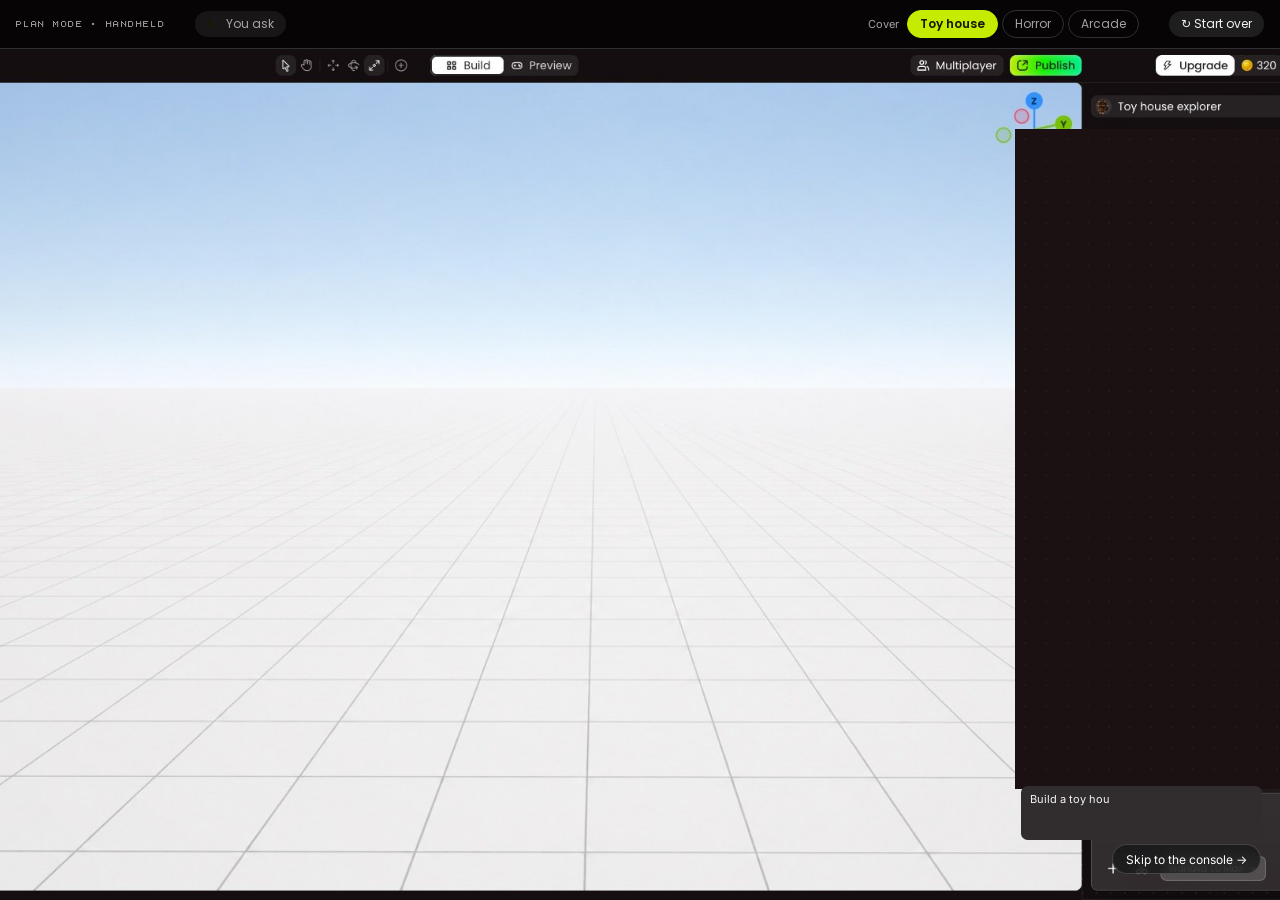
==== handheld.html @ 8ef63dee "Handheld: a page of its own with the whole run — asking, the team working, the plan opening, approvi" ====
<!DOCTYPE html>
<html lang="en">
<head>
<meta charset="UTF-8">
<meta name="viewport" content="width=device-width, initial-scale=1.0">
<title>Wanaka · The plan, on a handheld</title>
<link rel="preconnect" href="https://fonts.googleapis.com">
<link rel="preconnect" href="https://fonts.gstatic.com" crossorigin>
<link href="https://fonts.googleapis.com/css2?family=Poppins:wght@400;500;600;700&family=Bitcount+Grid+Single:wght@400;500&family=Inter:wght@400;500;600;700&family=Playfair+Display:ital,wght@0,500;0,700;0,800;1,500&family=JetBrains+Mono:wght@400;500;700&family=Caveat:wght@500;600&family=Archivo+Black&family=Doto:wght@600;800&display=swap" rel="stylesheet">
<link rel="stylesheet" href="plans.css?v=98">
<link rel="stylesheet" href="story.css?v=4">
</head>
<body class="story">
<header class="sw sw--story">
  <span class="sw__t">Plan mode · Handheld</span>
  <span class="chapter" id="chapter"><b>1</b><em>You ask</em></span>
  <span class="sw__g sw__g--p">
    <em>Cover</em>
    <button class="sw__p is-on" data-p="toy">Toy house</button>
    <button class="sw__p" data-p="horror">Horror</button>
    <button class="sw__p" data-p="pixel">Arcade</button>
  </span>
  <button class="sw__replay" id="restart">↻ Start over</button>
</header>
<main class="stage stage--e" id="stage"></main>
<script>window.__hold = true; history.replaceState(null, '', location.pathname);</script>
<script src="plans.js?v=71"></script>
<script src="story.js?v=2"></script>
</body>
</html>
---- plans.css ----
/* ──────────────────────────────────────────────────────────────────
   Four ways to show a plan. Every colour below comes from --vars that
   plans.js reads out of the cover image, so none of these screens has
   a house palette of its own.
   ────────────────────────────────────────────────────────────────── */
:root{
  --bg:#151218; --bg2:#1E1A20; --line:#2E2830;
  --ink:#F4F1EA; --ink2:rgba(244,241,234,.66);
  --accent:#E8A24A; --accentSoft:#3A2A1E; --far:#7FB4E8;
  --paper:#EFE6D6; --paperInk:#2A1E12; --paperLine:#C9B79A;
  --sans:'Inter',-apple-system,system-ui,sans-serif;
  --serif:'Playfair Display',Georgia,serif;
  --mono:'JetBrains Mono',ui-monospace,monospace;
  --hand:'Caveat',cursive;
  --fat:'Archivo Black','Inter',sans-serif;
}
*{box-sizing:border-box}
html,body{height:100%}
body{
  margin:0;background:var(--bg);color:var(--ink);
  font-family:var(--sans);font-size:14px;-webkit-font-smoothing:antialiased;
  display:flex;flex-direction:column;
}

/* ── The switcher (demo chrome, not part of any design) ─────────── */
.sw{
  flex:none;display:flex;align-items:center;gap:16px;padding:10px 16px;
  background:rgba(0,0,0,.4);border-bottom:1px solid var(--line);
  position:sticky;top:0;z-index:9;backdrop-filter:blur(10px);
}
.sw__t{font-family:var(--mono);font-size:10.5px;letter-spacing:.14em;
  text-transform:uppercase;color:var(--ink2)}
.sw__g{display:flex;gap:4px;align-items:center}
.sw__g--p{margin-left:auto}
.sw__g em{font-style:normal;font-size:11px;color:var(--ink2);margin-right:4px}
.sw__b,.sw__p{
  height:28px;padding:0 12px;border:1px solid var(--line);border-radius:20px;cursor:pointer;
  background:none;color:var(--ink2);font-family:var(--sans);font-size:12px;
  transition:all .16s;
}
.sw__b:hover,.sw__p:hover{color:var(--ink)}
.sw__b.is-on,.sw__p.is-on{background:var(--accent);border-color:var(--accent);color:#141014;font-weight:600}
.stage{flex:1;min-height:0;overflow-y:auto}

/* ═══ E · The handheld ═══════════════════════════════════════════
   A clamshell standing open on a desk in a lamp-lit room. It arrives
   shut, lands, and the lid swings open around the hinge; both screens
   flicker on; the Planner drops onto the desk. Colour lives on the screens
   and in the room's light — the body stays close to neutral. */
.stage--e{padding:0;overflow:hidden}
.room{
  position:relative;width:100%;height:100%;min-height:560px;overflow:hidden;perspective:1700px;
  background:
    radial-gradient(900px 540px at 50% 16%,color-mix(in srgb,var(--accent) 24%,transparent),transparent 70%),
    linear-gradient(180deg,var(--shell) 0%,var(--shellLo) 58%,var(--shellEdge) 100%);
}
.room__lamp{
  position:absolute;left:50%;top:-10%;width:60%;height:70%;transform:translateX(-50%);pointer-events:none;
  background:radial-gradient(closest-side,color-mix(in srgb,var(--accent) 20%,transparent),transparent);
  mix-blend-mode:screen;
}
/* the desk: a plane tipped back from the bottom edge, so it recedes */
.room__desk{
  position:absolute;left:-30%;right:-30%;bottom:-3%;height:60%;
  transform-origin:50% 100%;transform:rotateX(63deg);
  background:
    linear-gradient(180deg,rgba(0,0,0,.6),transparent 50%),
    repeating-linear-gradient(90deg,
      rgba(0,0,0,.12) 0 2px,transparent 2px 11px,
      rgba(255,255,255,.035) 11px 13px,transparent 13px 29px),
    linear-gradient(180deg,color-mix(in srgb,var(--accent) 22%,#3B2C22),#1B130E);
}

/* ── the console ───────────────────────────────────────────────── */
.con{
  position:absolute;left:50%;top:46%;z-index:2;
  width:min(82%,calc((100vh - 120px) * 1.9));
  transform:translate(-50%,-50%);transform-style:preserve-3d;
}
.con__body{
  position:relative;width:100%;aspect-ratio:2.05/1;transform-style:preserve-3d;
  transform:rotateX(var(--rx,10deg)) rotateY(var(--ry,0deg));transform-origin:50% 100%;
  transition:transform .4s ease-out;
  animation:conIn 2.3s cubic-bezier(.3,.7,.2,1) .1s backwards;
}
/* shut, it is half as wide, so it lands shifted right and slides to centre as it opens */
@keyframes conIn{
  0%{transform:translate(-24.5%,70vh) rotateX(42deg)}
  30%{transform:translate(-24.5%,0) rotateX(10deg)}
  42%{transform:translate(-24.5%,0) rotateX(10deg)}
  86%{transform:rotateX(10deg)}
}
.con__shadow{
  position:absolute;left:5%;right:5%;top:93%;height:15%;border-radius:50%;z-index:-1;
  background:radial-gradient(closest-side,rgba(0,0,0,.62),transparent);filter:blur(14px);
  animation:conShadow 2.3s cubic-bezier(.3,.7,.2,1) .1s backwards;
}
@keyframes conShadow{0%{opacity:0;transform:scaleX(.5)}30%,42%{opacity:1;transform:scaleX(.5)}86%{transform:none}}

.con__half,.con__face,.con__back{
  border-radius:24px;
  background:linear-gradient(158deg,var(--shellHi),var(--shell) 46%,var(--shellLo));
  box-shadow:inset 0 1px 0 rgba(255,255,255,.18),inset 0 0 0 1px rgba(255,255,255,.05);
}
.con__half{position:absolute;top:0;bottom:0;right:0;width:49.2%;padding:2.2%;
  display:grid;grid-template-columns:minmax(0,1fr) 17%;column-gap:3%;transform-style:preserve-3d}
/* thickness: a front face hinged down off each bottom edge */
.con__half::after,.con__lid::after{
  content:'';position:absolute;left:14px;right:14px;top:100%;height:24px;
  transform-origin:top;transform:rotateX(-90deg);border-radius:0 0 9px 9px;
  background:linear-gradient(180deg,var(--shellLo),var(--shellEdge));
}
/* shoulder buttons on the top edges */
.con__half::before,.con__lid::before{
  content:'';position:absolute;top:-7px;width:17%;height:9px;border-radius:9px 9px 0 0;
  background:linear-gradient(180deg,var(--shellHi),var(--shellLo));
}
.con__half::before{right:5%}
.con__lid::before{left:5%;z-index:-1}

.con__lid{
  position:absolute;top:0;bottom:0;left:0;width:49.2%;transform-style:preserve-3d;
  transform-origin:100% 50%;
  animation:lidOpen 2.3s cubic-bezier(.3,.7,.2,1) .1s backwards;
}
@keyframes lidOpen{
  0%,40%{transform:translateZ(22px) rotateY(180deg)}
  80%{transform:rotateY(-7deg)}
}
.con__face,.con__back{position:absolute;inset:0;backface-visibility:hidden;-webkit-backface-visibility:hidden}
.con__face{padding:4.5%;display:grid}
.con__back{transform:rotateY(180deg);display:grid;place-items:center}
.con__back span{font-family:var(--mono);font-size:13px;letter-spacing:.55em;color:rgba(255,255,255,.3)}

.con__hinge{
  position:absolute;left:49.2%;width:1.6%;top:13%;bottom:13%;
  display:flex;flex-direction:column;gap:10%;
}
.con__hinge i{flex:1;border-radius:12px;
  background:linear-gradient(90deg,var(--shellEdge),var(--shellHi) 45%,var(--shellLo));
  box-shadow:inset 0 1px 0 rgba(255,255,255,.2)}

/* glass */
.con__glass{
  position:relative;min-width:0;min-height:0;border-radius:12px;overflow:hidden;background:var(--screenOff);
  box-shadow:0 0 0 6px #0A0B0D,0 0 0 7px rgba(255,255,255,.06),inset 0 0 40px rgba(0,0,0,.7);
}
.con__glass::after{
  content:'';position:absolute;inset:0;pointer-events:none;z-index:5;
  background:linear-gradient(116deg,rgba(255,255,255,.10) 0%,rgba(255,255,255,.03) 16%,transparent 28%);
}
/* powering on once the lid is open */
.con__glass::before{
  content:'';position:absolute;inset:0;z-index:6;pointer-events:none;background:#000;opacity:0;
  animation:power .75s ease-out 1.9s backwards;
}
@keyframes power{0%{opacity:1}30%{opacity:.15}45%{opacity:.7}100%{opacity:0}}
.con__glass--game img{width:100%;height:100%;object-fit:cover;display:block}
.con__scan{position:absolute;inset:0;pointer-events:none;mix-blend-mode:multiply;
  background:repeating-linear-gradient(0deg,rgba(0,0,0,.16) 0 1px,transparent 1px 3px)}

/* the control column */
.con__ctrl{display:flex;flex-direction:column;align-items:center;justify-content:space-between;padding:8% 0 6%}
.con__dpad{
  position:relative;width:78%;aspect-ratio:1;flex:none;
  background:linear-gradient(180deg,var(--shellHi),var(--shellLo));
  clip-path:polygon(34% 0,66% 0,66% 34%,100% 34%,100% 66%,66% 66%,66% 100%,34% 100%,34% 66%,0 66%,0 34%,34% 34%);
  filter:drop-shadow(0 2px 3px rgba(0,0,0,.55));
}
.con__dpad::after{content:'';position:absolute;left:50%;top:50%;width:18%;height:18%;
  transform:translate(-50%,-50%);border-radius:50%;background:rgba(0,0,0,.38)}
.con__abxy{position:relative;width:88%;aspect-ratio:1;flex:none}
.con__abxy > *{
  border:0;padding:0;cursor:pointer;transition:transform .08s,box-shadow .08s;
  position:absolute;width:36%;aspect-ratio:1;border-radius:50%;display:grid;place-items:center;font-style:normal;
  font-family:var(--sans);font-size:11px;font-weight:700;color:rgba(255,255,255,.5);
  background:linear-gradient(180deg,var(--shellHi),var(--shellLo));
  box-shadow:inset 0 1px 0 rgba(255,255,255,.22),0 2px 4px rgba(0,0,0,.55);
}
.con__abxy > *:nth-child(1){left:32%;top:0}
.con__abxy > *:nth-child(2){left:0;top:32%}
.con__abxy > *:nth-child(3){right:0;top:32%;background:linear-gradient(180deg,var(--accent),color-mix(in srgb,var(--accent) 60%,#000));color:rgba(0,0,0,.55)}
.con__abxy > *:nth-child(4){left:32%;bottom:0}
.con__sys{display:flex;flex-direction:column;gap:7px;align-items:center}
.con__sys > *{border:0;padding:0;cursor:pointer;transition:transform .08s;display:block;width:44px;height:7px;border-radius:4px;background:var(--shellLo);
  box-shadow:inset 0 1px 0 rgba(255,255,255,.12)}
.con__grille{display:grid;grid-template-columns:repeat(4,6px);gap:5px}
.con__grille i{width:6px;height:6px;border-radius:50%;background:rgba(0,0,0,.45);
  box-shadow:inset 0 1px 1px rgba(0,0,0,.6)}
.con__led{width:7px;height:7px;border-radius:50%;background:color-mix(in srgb,var(--accent) 45%,#333);
  box-shadow:0 0 5px color-mix(in srgb,var(--accent) 40%,transparent);transition:all .4s}
.con.is-approved .con__led{background:var(--accent);box-shadow:0 0 12px var(--accent);animation:led 1.6s ease-in-out infinite}
@keyframes led{0%,100%{opacity:.6}50%{opacity:1}}

/* ── the Planner, standing on the desk ─────────────────────────── */
.pcat{
  position:absolute;right:2.2%;bottom:4%;z-index:4;height:31%;aspect-ratio:202/260;
  padding:0;border:0;background:none;cursor:pointer;
}
.pcat img{position:relative;z-index:1;display:block;width:100%;height:100%;object-fit:contain;object-position:bottom;
  transform-origin:50% 100%;filter:drop-shadow(0 3px 3px rgba(0,0,0,.35));
  animation:catIn .8s cubic-bezier(.3,1.45,.5,1) 2.5s backwards,catIdle 3.4s ease-in-out 3.4s infinite}
.pcat__shadow{position:absolute;left:10%;right:10%;bottom:-5%;height:15%;border-radius:50%;z-index:0;
  background:radial-gradient(closest-side,rgba(0,0,0,.6),transparent);filter:blur(4px);
  animation:catShadow .8s ease-out 2.5s backwards}
@keyframes catIn{from{transform:translateY(-130vh)}}
@keyframes catShadow{from{transform:scale(.2)}}
@keyframes catIdle{0%,100%{transform:scaleY(1)}50%{transform:scaleY(1.03)}}
.pcat.is-hop img{animation:hop .6s cubic-bezier(.3,.9,.3,1)}
@keyframes hop{30%{transform:translateY(-24%) scaleY(1.04)}62%{transform:scaleY(.93)}}

/* ── the console: grey body, Wanaka lime on the buttons and trim ── */
.room{--brand:#C4EB00;--brandHi:#DEF86C;--brandLo:#A8C800;--brandEdge:#7F9A00;--brandDeep:#5C7000;
  --onBrand:#141A00;--key:linear-gradient(180deg,#E2FA78,#C4EB00 55%,#9ABA00)}
.con__half{grid-template-columns:minmax(0,1fr) 14%;column-gap:2.6%}
.con__half::before,.con__lid::before{background:linear-gradient(180deg,var(--brandHi),var(--brandLo))}
.con__back span{color:var(--brand);opacity:.75}
.con__dpad{background:var(--key)}
.con__dpad::after{background:rgba(40,55,0,.42)}
.con__abxy > *,.con__abxy > *:nth-child(3){background:var(--key);color:var(--onBrand);
  box-shadow:inset 0 1px 0 rgba(255,255,255,.55),0 2px 4px rgba(0,0,0,.55)}
.con__sys > *{background:linear-gradient(180deg,var(--brandHi),var(--brandLo));box-shadow:inset 0 1px 0 rgba(255,255,255,.4)}
.con__led{background:#3E4B10;box-shadow:none}
.con.is-approved .con__led{background:#F4FFC2;box-shadow:0 0 12px var(--brand),0 0 3px #fff}

/* ── the touch screen ──────────────────────────────────────────── */
/* Everything is sized in em off one clamp() that follows the screen's
   height, so the form fills the glass instead of huddling at the top. */
.ts{position:absolute;inset:0;display:flex;flex-direction:column;container-type:size;
  color:var(--ink);font-family:var(--sans);background:linear-gradient(180deg,var(--bg2),var(--bg))}
.ts__top,.ts__pages,.ts__foot,.eslip{font-size:clamp(12px,2.5cqh,17px)}
.ts__top{flex:none;display:flex;align-items:center;gap:.5em;padding:.85em 1em .55em}
.ts__tab{
  display:inline-flex;align-items:center;gap:.5em;height:2.4em;padding:0 1.05em 0 .4em;border-radius:1.2em;border:0;
  cursor:pointer;background:rgba(255,255,255,.07);color:var(--ink2);font-family:var(--sans);font-size:.95em;font-weight:600;
}
.ts__tab b{display:grid;place-items:center;width:1.55em;height:1.55em;border-radius:50%;
  background:rgba(255,255,255,.14);font-size:.85em}
.ts__tab.is-on{background:var(--brand);color:var(--onBrand)}
.ts__tab.is-on b{background:rgba(0,0,0,.16)}
.ts__bat{margin-left:auto;position:relative;width:1.9em;height:.85em;border:1.5px solid rgba(255,255,255,.45);border-radius:3px}
.ts__bat::after{content:'';position:absolute;inset:1.5px 30% 1.5px 1.5px;border-radius:1px;background:var(--brand)}
.ts__pages{position:relative;flex:1;min-height:0}
.ts__page{position:absolute;inset:0;display:none;flex-direction:column;gap:.45em;padding:.2em 1em .9em;
  overflow-y:auto;scrollbar-width:none}
.ts__page::-webkit-scrollbar{display:none}
.ts__page.is-on{display:flex;animation:pageIn .32s ease}
@keyframes pageIn{from{transform:translateX(14px)}}

.ts__name{
  flex:none;width:100%;height:1.75em;padding:0 .55em;border-radius:.45em;
  border:1.5px solid rgba(255,255,255,.1);background:rgba(255,255,255,.05);color:var(--ink);
  font-family:var(--serif);font-size:1.6em;font-weight:700;letter-spacing:-.01em;
}
.tr,.tf,.ta2{display:grid;grid-template-columns:6.6em minmax(0,1fr);flex:none}
.tr{align-items:center;min-height:2.3em}
.tr__k{font-family:var(--mono);font-size:.72em;letter-spacing:.14em;text-transform:uppercase;color:var(--ink2)}
.tf{align-items:start}
.tf .tr__k{padding-top:.95em}
.tf textarea{
  width:100%;height:3.7em;padding:.5em .75em;border-radius:.65em;resize:none;scrollbar-width:none;
  border:1.5px solid rgba(255,255,255,.1);background:rgba(255,255,255,.05);color:var(--ink);
  font-family:var(--sans);font-size:.98em;line-height:1.45;
}
label.tf:first-of-type textarea{height:5em}   /* what you do runs to three lines */
.tf textarea::-webkit-scrollbar{display:none}
.ts__name:focus,.tf textarea:focus{outline:none;border-color:var(--brand)}
.ts__name::placeholder,.tf textarea::placeholder{color:var(--ink2);opacity:.6}
.ts .is-missing{border-color:#E5534B;box-shadow:0 0 0 3px rgba(229,83,75,.22)}
.ts .is-missing::placeholder{color:#F08A84;opacity:1}

/* a picker is a raised pill with a solid chevron */
.ep{
  justify-self:start;display:inline-flex;align-items:center;gap:.6em;height:2.3em;padding:0 .4em 0 .85em;
  border-radius:1.15em;border:1.5px solid rgba(255,255,255,.16);background:rgba(255,255,255,.08);
  color:var(--ink);font-family:var(--sans);font-size:.98em;font-weight:600;cursor:pointer;
  box-shadow:0 2px 0 rgba(0,0,0,.35);transition:transform .12s,border-color .12s,background .12s;
}
.ep:hover{transform:translateY(-1px);border-color:var(--brand);background:rgba(255,255,255,.12)}
.ep:active{transform:translateY(1px);box-shadow:0 1px 0 rgba(0,0,0,.35)}
.ep__v{display:inline-flex;align-items:center;gap:.55em;white-space:nowrap}
.ep__v img{width:2.5em;height:1.5em;object-fit:cover;border-radius:.25em;box-shadow:0 0 0 1px rgba(255,255,255,.14)}
.ep__c{display:grid;place-items:center;width:1.45em;height:1.45em;border-radius:50%;font-style:normal;font-size:.75em;
  background:var(--brand);color:var(--onBrand)}
.ts .ti{width:1.15em;height:1.15em}

/* pick one: a segmented track */
.eseg{display:flex;padding:.18em;border-radius:.85em;background:rgba(0,0,0,.34);box-shadow:inset 0 1px 2px rgba(0,0,0,.4)}
.eo{flex:1;height:2em;padding:0 .5em;border:0;border-radius:.68em;cursor:pointer;background:none;
  color:var(--ink2);font-family:var(--sans);font-size:.95em;white-space:nowrap;transition:background .12s,color .12s}
.eo:hover{color:var(--ink);background:rgba(255,255,255,.07)}
.eo.is-on{background:var(--brand);color:var(--onBrand);font-weight:700;box-shadow:0 2px 0 rgba(0,0,0,.3)}
/* tick any: chips with a box */
.emulti{display:flex;gap:.5em}
.eck{display:inline-flex;align-items:center;gap:.5em;height:2.2em;padding:0 .95em 0 .6em;border-radius:1.1em;cursor:pointer;
  border:1.5px solid rgba(255,255,255,.14);background:rgba(255,255,255,.05);color:var(--ink2);
  font-family:var(--sans);font-size:.95em;transition:all .12s}
.eck:hover{border-color:rgba(255,255,255,.32);color:var(--ink)}
.eck i{position:relative;width:1.15em;height:1.15em;border-radius:.3em;border:1.5px solid rgba(255,255,255,.4)}
.eck.is-on{border-color:var(--brand);color:var(--ink);background:rgba(196,235,0,.14)}
.eck.is-on i{background:var(--brand);border-color:var(--brand)}
.eck.is-on i::after{content:'';position:absolute;left:30%;top:4%;width:30%;height:58%;
  border-right:2px solid var(--onBrand);border-bottom:2px solid var(--onBrand);transform:rotate(42deg)}

/* page 2 */
.ts__hint{margin:0 0 .2em;font-size:.9em;color:var(--ink2)}
.ta2{align-items:start;padding:.6em 0;border-bottom:1px solid rgba(255,255,255,.07)}
.ta2 .tr__k{padding-top:.7em}
.ta2__o{display:flex;flex-wrap:wrap;gap:.42em}
.echip{height:2.1em;padding:0 .85em;border-radius:1.05em;cursor:pointer;
  border:1.5px solid rgba(255,255,255,.14);background:rgba(255,255,255,.05);color:var(--ink2);
  font-family:var(--sans);font-size:.92em;transition:all .12s}
.echip:hover{border-color:rgba(255,255,255,.32);color:var(--ink)}
.echip.is-on{border-color:var(--brand);background:rgba(196,235,0,.16);color:var(--ink);font-weight:600}
.echip--later{border-style:dashed}
.echip--later.is-on{background:none;color:var(--brand);border-color:var(--brand)}

.ts__foot{flex:none;display:flex;align-items:center;gap:.8em;padding:.75em 1em .85em;
  border-top:1px solid rgba(255,255,255,.07);background:rgba(0,0,0,.22)}
.ts__sum{flex:1;min-width:0;display:flex;flex-direction:column;gap:.1em}
.ts__sum b{font-size:.95em;font-weight:600;white-space:nowrap;overflow:hidden;text-overflow:ellipsis}
.ts__sum em{display:none;font-style:normal;font-size:.85em;color:var(--ink2);white-space:nowrap}
.ts[data-step="2"] .ts__sum em{display:block}
.ts__go{
  flex:none;height:2.75em;padding:0 1.4em;border:0;border-radius:1.4em;cursor:pointer;
  background:var(--brand);color:var(--onBrand);font-family:var(--sans);font-size:1em;font-weight:700;
  box-shadow:0 3px 0 rgba(0,0,0,.35);transition:transform .12s,filter .12s;
}
.ts__go:hover{transform:translateY(-1px);filter:brightness(1.06)}
.ts__go:active{transform:translateY(2px);box-shadow:0 1px 0 rgba(0,0,0,.35)}
.ts__go:disabled{cursor:default;transform:none;filter:none;box-shadow:none;background:rgba(196,235,0,.22);color:var(--ink)}

/* slips a picker opens */
.eslip{position:absolute;z-index:7;padding:.6em;border-radius:.9em;background:#1B1B21;
  border:1px solid rgba(255,255,255,.13);box-shadow:0 16px 36px rgba(0,0,0,.55)}
.eslip--genre{left:7.6em;top:9.5em;width:14em}
.eslip__g{display:flex;align-items:center;gap:.6em;width:100%;height:2.4em;padding:0 .7em;border:0;border-radius:.6em;
  background:none;color:var(--ink2);font-family:var(--sans);font-size:1em;cursor:pointer;text-align:left}
.eslip__g:hover{background:rgba(255,255,255,.07);color:var(--ink)}
.eslip__g.is-on{background:rgba(196,235,0,.18);color:var(--ink);font-weight:600}
.eslip--look{left:1em;right:1em;top:3.6em}
.eslip__grid{display:grid;grid-template-columns:repeat(4,minmax(0,1fr));gap:.4em}
.eslip__s{display:flex;flex-direction:column;gap:.2em;padding:.25em;border:0;border-radius:.55em;cursor:pointer;
  background:none;color:var(--ink2);font-family:var(--sans);font-size:.82em;text-align:left}
.eslip__s:hover{background:rgba(255,255,255,.07);color:var(--ink)}
.eslip__s img{width:100%;aspect-ratio:16/10;object-fit:cover;border-radius:.4em;display:block;
  box-shadow:0 0 0 1px rgba(255,255,255,.1)}
.eslip__s span{white-space:nowrap;overflow:hidden;text-overflow:ellipsis}
.eslip__s.is-on{color:var(--ink);font-weight:600}
.eslip__s.is-on img{box-shadow:0 0 0 2px var(--brand)}
.eslip__q{display:flex;gap:2px;margin-top:.6em;padding:.18em;border-radius:.75em;background:rgba(0,0,0,.34)}
.eslip__q .eo{height:1.85em;font-size:.88em}

/* ═══ G · The desk ═══════════════════════════════════════════════
   A cartridge rises out of the bottom of the screen; two sheets of
   notebook paper fly in from the top right. Turning the page tucks sheet
   1 under sheet 2. Every size on the paper is a multiple of --ln, the
   ruled line height (page height / 20), so text stays on the lines at
   any screen size. */
.stage--g{display:grid;place-items:center;padding:0;overflow:hidden}
.desk{
  position:relative;width:100%;height:100%;min-height:560px;overflow:hidden;
  display:grid;grid-template-columns:minmax(0,1.04fr) minmax(0,1fr);
  grid-template-rows:minmax(0,1fr);align-items:center;padding:2.5% 5%;
  background:
    repeating-linear-gradient(92deg,
      rgba(0,0,0,.10) 0 2px, transparent 2px 9px,
      rgba(255,255,255,.025) 9px 11px, transparent 11px 23px,
      rgba(0,0,0,.07) 23px 24px, transparent 24px 41px),
    linear-gradient(180deg,var(--shellLo),var(--shellEdge));
}
.desk__lamp{
  position:absolute;inset:0;pointer-events:none;
  background:radial-gradient(900px 640px at 62% 38%,
    color-mix(in srgb,var(--accent) 30%,transparent),transparent 70%);
  mix-blend-mode:screen;
}
.desk__vig{
  position:absolute;inset:0;pointer-events:none;z-index:6;
  background:radial-gradient(ellipse at 55% 45%,transparent 50%,rgba(0,0,0,.55));
}
.replay{
  position:absolute;left:18px;bottom:16px;z-index:9;height:28px;padding:0 12px;
  border-radius:20px;border:1px solid rgba(255,255,255,.18);background:rgba(0,0,0,.35);
  color:rgba(255,255,255,.78);font-family:var(--sans);font-size:11.5px;cursor:pointer;
  backdrop-filter:blur(8px);
}
/* ── the cartridge ─────────────────────────────────────────────── */
.cartcol{position:relative;height:100%;display:grid;place-items:center;perspective:1500px;z-index:2}
.cart__rise{position:relative;width:86%;transform-style:preserve-3d;
  animation:cartRise 1.2s cubic-bezier(.16,.92,.26,1.04) .12s backwards}
@keyframes cartRise{from{transform:translateY(80vh) rotateX(58deg) rotateZ(7deg)}}
.cart__float{transform-style:preserve-3d;animation:cartFloat 6s ease-in-out 1.4s infinite}
@keyframes cartFloat{0%,100%{transform:translateY(0)}50%{transform:translateY(-9px)}}
.cart{
  position:relative;width:100%;aspect-ratio:1.62/1;transform-style:preserve-3d;
  transform:rotateX(var(--rx,9deg)) rotateY(var(--ry,-18deg)) rotateZ(-1.5deg);
  transition:transform .3s ease-out;
}
/* four copies of the outline, pushed back in z: that is the body's thickness */
.cart__layer{position:absolute;inset:0;width:100%;height:100%;transform:translateZ(var(--z))}
.cart__face{position:absolute;inset:0;transform:translateZ(0)}
.cart__svg{position:absolute;inset:0;width:100%;height:100%;display:block}
.cart__lab{
  position:absolute;left:6.2%;top:3.4%;display:flex;align-items:center;gap:7px;
  font-family:var(--mono);font-size:clamp(9px,.78vw,11.5px);letter-spacing:.06em;
  color:rgba(255,255,255,.64);
}
.cart__lab i{width:6px;height:6px;border-radius:50%;background:rgba(255,255,255,.28);
  transition:background .3s,box-shadow .3s}
.cart.is-loaded .cart__lab i{background:var(--accent);box-shadow:0 0 9px var(--accent)}
.cart__win{
  position:absolute;left:5.6%;top:15%;width:88.8%;height:78%;border-radius:9px;overflow:hidden;
  box-shadow:inset 0 0 0 1px rgba(0,0,0,.6),0 0 0 1px rgba(255,255,255,.08);
  transition:box-shadow .5s;
}
.cart__win img{width:100%;height:100%;object-fit:cover;display:block}
.cart__sheen{
  position:absolute;inset:0;pointer-events:none;mix-blend-mode:screen;
  background:linear-gradient(112deg,transparent 34%,rgba(255,255,255,.24) 47%,transparent 60%);
  background-size:230% 100%;background-position:var(--mx,40%) 0;
  transition:background-position .3s ease-out;
}
.cart.is-loaded .cart__win{
  box-shadow:inset 0 0 0 1px rgba(0,0,0,.6),0 0 0 2px var(--accent),
    0 0 34px color-mix(in srgb,var(--accent) 55%,transparent);
}
.cart__shadow{
  position:absolute;left:10%;right:10%;top:calc(100% + 14px);height:34px;border-radius:50%;
  background:radial-gradient(closest-side,rgba(0,0,0,.62),transparent);filter:blur(10px);
}

/* ── the paper stack ───────────────────────────────────────────── */
.stackcol{position:relative;height:100%;display:grid;place-items:center;z-index:3}
.stack{position:relative;height:88%;aspect-ratio:.78/1;max-width:100%;container-type:size}
.sheet{position:absolute;inset:0;transform:var(--rest);
  animation:flyIn .85s cubic-bezier(.2,.85,.25,1) backwards}
@keyframes flyIn{from{transform:translate(70vw,-85vh) rotate(32deg)}}
.sheet--lav{--rest:translate(4.2%,3.4%) rotate(4.6deg);z-index:0;animation-delay:.5s}
.sheet--blue{--rest:translate(-5%,-3.2%) rotate(-5.2deg);z-index:1;animation-delay:.62s}
.sheet--2{--rest:translate(2.2%,1.7%) rotate(2.3deg);z-index:3;animation-delay:.76s;
  transition:transform .6s cubic-bezier(.3,.8,.3,1) .28s}
.sheet--1{--rest:rotate(-1.3deg);z-index:4;animation-delay:.9s}
.fill{position:absolute;inset:0;border-radius:2px}
.sheet--lav .fill{background:color-mix(in srgb,var(--far) 12%,#EEEDF4);
  box-shadow:0 12px 30px rgba(0,0,0,.3)}
.sheet--blue .fill{background:color-mix(in srgb,var(--far) 52%,#7F93B0);
  box-shadow:0 12px 30px rgba(0,0,0,.35)}
.sheet--note{filter:drop-shadow(0 1px 1px rgba(0,0,0,.2)) drop-shadow(0 14px 20px rgba(0,0,0,.3))}

/* turning the page: sheet 1 slides out, drops a layer, and settles under sheet 2 */
.stack.is-p2 .sheet--1{--rest:translate(-3.4%,2.6%) rotate(-3.6deg);z-index:2;
  animation:tuck 1s cubic-bezier(.45,.05,.3,1)}
.stack.is-p2 .sheet--2{--rest:rotate(.8deg);z-index:4}
.stack.is-back .sheet--1{animation:untuck 1s cubic-bezier(.45,.05,.3,1)}
@keyframes tuck{
  0%{transform:rotate(-1.3deg);z-index:6}
  46%{transform:translate(-56%,-3%) rotate(-10deg);z-index:6}
  54%{transform:translate(-56%,-3%) rotate(-10deg);z-index:2}
  100%{transform:translate(-3.4%,2.6%) rotate(-3.6deg);z-index:2}
}
@keyframes untuck{
  0%{transform:translate(-3.4%,2.6%) rotate(-3.6deg);z-index:2}
  46%{transform:translate(-56%,-3%) rotate(-10deg);z-index:2}
  54%{transform:translate(-56%,-3%) rotate(-10deg);z-index:6}
  100%{transform:rotate(-1.3deg);z-index:6}
}

.pclip{position:absolute;z-index:8;right:13%;top:-5.5%;width:6.2cqh;transform:rotate(14deg);
  filter:drop-shadow(1px 3px 2px rgba(0,0,0,.35));
  animation:clipIn .5s cubic-bezier(.3,1.5,.5,1) 1.5s backwards}
@keyframes clipIn{from{transform:translate(30px,-90px) rotate(-26deg)}}

/* ── ruled paper ───────────────────────────────────────────────── */
.note{
  --ln:5cqh;
  --tick:color-mix(in srgb,var(--accent) 72%,#000);
  --lab:calc(var(--ln)*2.75);
  position:absolute;inset:0;overflow:hidden;
  padding:var(--ln) calc(var(--ln)*.95) 0 calc(var(--ln)*2.3);
  color:var(--paperInk);font-family:var(--hand);
  background:
    linear-gradient(90deg,transparent calc(var(--ln)*1.9),
      rgba(214,92,92,.42) calc(var(--ln)*1.9) calc(var(--ln)*1.9 + 1.5px),transparent 0),
    repeating-linear-gradient(180deg,transparent 0 calc(var(--ln) - 1px),
      rgba(92,128,186,.3) calc(var(--ln) - 1px) var(--ln))
      0 var(--ln)/100% calc(100% - var(--ln)) no-repeat,
    radial-gradient(40% 30% at 88% 12%,rgba(150,110,50,.08),transparent),
    #F4EFE1;
  /* punched holes down the left edge, cut clean through to the sheet below */
  -webkit-mask:
    radial-gradient(circle calc(var(--ln)*.23) at calc(var(--ln)*.78) 50%,transparent 93%,#000 100%)
      0 calc(var(--ln)*.55)/calc(var(--ln)*1.45) calc(var(--ln)*1.3) repeat-y,
    linear-gradient(#000 0 0) calc(var(--ln)*1.45) 0/100% 100% no-repeat;
  mask:
    radial-gradient(circle calc(var(--ln)*.23) at calc(var(--ln)*.78) 50%,transparent 93%,#000 100%)
      0 calc(var(--ln)*.55)/calc(var(--ln)*1.45) calc(var(--ln)*1.3) repeat-y,
    linear-gradient(#000 0 0) calc(var(--ln)*1.45) 0/100% 100% no-repeat;
}
.n__row{height:var(--ln);display:flex;align-items:flex-end;gap:10px;padding-bottom:calc(var(--ln)*.12)}
.n__pg{font-family:var(--mono);font-size:calc(var(--ln)*.33);letter-spacing:.14em;opacity:.55}
.n__tag{
  font-family:var(--mono);font-size:calc(var(--ln)*.3);letter-spacing:.2em;text-transform:uppercase;
  padding:1px 7px;border:1.5px solid currentColor;border-radius:3px;transform:rotate(-2deg);opacity:.8;
}
.n__title{
  margin:0;height:calc(var(--ln)*2);display:flex;align-items:flex-end;
  padding-bottom:calc(var(--ln)*.14);
  font-family:var(--serif);font-weight:800;font-size:calc(var(--ln)*1.4);line-height:1;
  letter-spacing:-.02em;white-space:nowrap;overflow:hidden;
}
.n__sub{margin:0;line-height:var(--ln);font-size:calc(var(--ln)*.86)}
.n__sub mark{
  color:inherit;padding:0 4px;
  background:linear-gradient(transparent 52%,color-mix(in srgb,var(--accent) 55%,transparent) 52% 88%,transparent 88%);
}
.n__pitch{margin:0;line-height:var(--ln);font-size:calc(var(--ln)*.8);
  max-height:calc(var(--ln)*4);overflow:hidden}
.n__slots{display:grid;grid-template-columns:repeat(3,1fr);gap:calc(var(--ln)*.45);
  height:calc(var(--ln)*2);margin-top:calc(var(--ln)*.5);padding:calc(var(--ln)*.12) 0}
.n__slot{
  display:flex;flex-direction:column;align-items:center;justify-content:center;gap:2px;
  border:1.6px solid color-mix(in srgb,currentColor 70%,transparent);
  border-radius:12px 16px 10px 15px / 14px 10px 16px 11px;transform:rotate(-.7deg);
}
.n__slot:nth-child(2){transform:rotate(.9deg)}
.n__slot b{font-family:var(--serif);font-size:calc(var(--ln)*.9);line-height:1}
.n__slot em{font-style:normal;font-size:calc(var(--ln)*.6);line-height:1;opacity:.72}
.n__spec{margin:calc(var(--ln)*.5) 0 0;display:grid;grid-template-columns:1fr 1fr;
  column-gap:calc(var(--ln)*.7)}
.n__spec div{height:var(--ln);display:flex;align-items:flex-end;justify-content:space-between;
  gap:8px;padding-bottom:calc(var(--ln)*.1)}
.n__spec dt{font-family:var(--mono);font-size:calc(var(--ln)*.29);letter-spacing:.14em;
  text-transform:uppercase;opacity:.55;padding-bottom:3px}
.n__spec dd{margin:0;font-size:calc(var(--ln)*.74);line-height:1;white-space:nowrap}

.n__foot{
  position:absolute;left:calc(var(--ln)*2.3);right:calc(var(--ln)*.95);bottom:var(--ln);
  height:calc(var(--ln)*1.4);display:flex;align-items:center;gap:10px;
}
.n__faces{display:flex;padding-left:7px}
.n__faces img{width:calc(var(--ln)*.78);height:calc(var(--ln)*.78);border-radius:50%;object-fit:cover;
  margin-left:-7px;border:2px solid #F4EFE1;background:#DDD6C4}
.n__foot em{font-style:normal;font-size:calc(var(--ln)*.68);opacity:.7;white-space:nowrap;
  min-width:0;overflow:hidden;text-overflow:ellipsis}
.pgbtn{
  flex:none;margin-left:auto;padding:0 5px;border:0;cursor:pointer;color:inherit;
  font-family:var(--hand);font-size:calc(var(--ln)*.9);font-weight:700;white-space:nowrap;
  background:linear-gradient(transparent 56%,color-mix(in srgb,var(--accent) 55%,transparent) 56% 90%,transparent 90%);
  transition:transform .15s;
}
.pgbtn:hover{transform:translateX(3px)}
.pgbtn--back{margin-left:0;background:none;font-weight:600;opacity:.62;text-decoration:underline;
  text-underline-offset:3px}
.pgbtn--back:hover{transform:translateX(-3px);opacity:.9}
.n__count{font-size:calc(var(--ln)*.66);opacity:.7;white-space:nowrap}

/* page 2 */
.n__hint{margin:0;line-height:var(--ln);font-size:calc(var(--ln)*.7);opacity:.75;
  white-space:nowrap;overflow:hidden;text-overflow:ellipsis}
.part{margin:0;line-height:var(--ln);font-size:calc(var(--ln)*.76)}
.part b{font-weight:700;margin-right:8px}
.part b::after{content:' —';font-weight:400;opacity:.45}
.ck{
  position:relative;display:inline-flex;align-items:center;gap:5px;vertical-align:bottom;
  margin-right:calc(var(--ln)*.36);padding:0;border:0;background:none;cursor:pointer;
  color:inherit;font:inherit;line-height:var(--ln);
}
.ck i{position:relative;flex:none;width:calc(var(--ln)*.42);height:calc(var(--ln)*.42);
  border:1.6px solid currentColor;border-radius:3px;transform:rotate(-4deg);opacity:.8}
.ck.is-on{font-weight:700}
.ck.is-on i::after{
  content:'';position:absolute;left:18%;top:-45%;width:45%;height:105%;
  border-right:2.5px solid var(--tick);border-bottom:2.5px solid var(--tick);transform:rotate(40deg);
}
.ck--later{opacity:.5;padding:0 2px}
.ck--later.is-on{opacity:1;color:var(--tick);font-weight:700}
.ck--later.is-on::before{content:'';position:absolute;inset:4px -7px;border:1.5px solid currentColor;
  border-radius:50%;transform:rotate(-3deg)}
.sheet--2 .n__foot{right:calc(var(--ln)*4.6)}

.stamp{
  position:absolute;z-index:2;right:calc(var(--ln)*.9);bottom:calc(var(--ln)*.7);
  width:calc(var(--ln)*3.3);height:calc(var(--ln)*3.3);border-radius:50%;cursor:pointer;
  border:4px double #A2342A;background:rgba(162,52,42,.07);color:#A2342A;
  font-family:var(--fat);font-size:calc(var(--ln)*.5);letter-spacing:.08em;text-transform:uppercase;
  transform:rotate(-12deg);transition:transform .15s,opacity .3s,background .15s;
}
.stamp:hover{transform:rotate(-12deg) scale(1.06);background:rgba(162,52,42,.14)}
.stamp:active{transform:rotate(-12deg) scale(.94)}
.inked{
  display:none;position:absolute;left:calc(var(--ln)*3.2);top:calc(var(--ln)*13.4);pointer-events:none;
  padding:3px 16px;border:3px solid rgba(162,52,42,.8);border-radius:6px;color:rgba(162,52,42,.8);
  font-family:var(--fat);font-size:calc(var(--ln)*1.05);letter-spacing:.12em;text-transform:uppercase;
  transform:rotate(-14deg);mix-blend-mode:multiply;
}
.stack.is-approved .inked{display:block;animation:slam .4s cubic-bezier(.3,1.7,.5,1)}
@keyframes slam{from{transform:rotate(-14deg) scale(1.9)}}
.stack.is-approved .stamp{opacity:.3;pointer-events:none}

/* ── page 1 is a form written on the lines ─────────────────────── */
input.n__title{
  display:block;width:100%;height:calc(var(--ln)*2);border:0;background:none;color:inherit;
  padding:calc(var(--ln)*.66) 0 0;caret-color:var(--tick);
}
input.n__title:focus,.ta:focus{outline:none}
input.n__title::placeholder,.ta::placeholder{color:inherit;opacity:.35}
.fl{display:grid;grid-template-columns:var(--lab) minmax(0,1fr);height:var(--ln);align-items:end}
.fl__k{
  font-family:var(--mono);font-size:calc(var(--ln)*.29);letter-spacing:.14em;text-transform:uppercase;
  opacity:.55;padding-bottom:calc(var(--ln)*.24);white-space:nowrap;
}
.fta{position:relative;height:calc(var(--ln)*3)}
.fta .fl__k{position:absolute;left:0;top:0;height:var(--ln);display:flex;align-items:flex-end}
/* the first line starts after the label, the next ones run the full width */
.ta{
  display:block;width:100%;height:100%;padding:0;border:0;background:none;resize:none;
  color:inherit;font-family:var(--hand);font-size:calc(var(--ln)*.78);line-height:var(--ln);
  text-indent:var(--lab);overflow-y:auto;scrollbar-width:none;caret-color:var(--tick);
}
.ta::-webkit-scrollbar{display:none}
.ta:focus,input.n__title:focus{
  background-image:linear-gradient(90deg,color-mix(in srgb,var(--accent) 10%,transparent),transparent 80%);
}
.is-missing,input.n__title.is-missing{
  background-image:linear-gradient(transparent calc(var(--ln)*2 - 3px),rgba(190,50,40,.6) calc(var(--ln)*2 - 3px) calc(var(--ln)*2));
}
.ta.is-missing{
  background-image:linear-gradient(transparent calc(var(--ln) - 3px),rgba(190,50,40,.6) calc(var(--ln) - 3px) var(--ln),transparent var(--ln));
}
.is-missing::placeholder{color:rgba(190,50,40,.9);opacity:1}

.pick{
  justify-self:start;align-self:center;display:inline-flex;align-items:center;gap:8px;
  height:calc(var(--ln)*.86);margin-top:calc(var(--ln)*.1);
  padding:0 calc(var(--ln)*.16) 0 calc(var(--ln)*.32);
  border:1.5px solid color-mix(in srgb,currentColor 26%,transparent);border-radius:999px;
  background:rgba(255,255,255,.66);cursor:pointer;color:inherit;
  font-family:var(--hand);font-size:calc(var(--ln)*.76);font-weight:600;
  box-shadow:0 2px 0 color-mix(in srgb,currentColor 20%,transparent);
  transition:transform .12s,box-shadow .12s,border-color .12s,background .12s;
}
.pick:hover{transform:translateY(-1px);border-color:var(--tick);background:#fff;
  box-shadow:0 3px 0 color-mix(in srgb,var(--tick) 45%,transparent)}
.pick:active{transform:translateY(1px);box-shadow:0 1px 0 color-mix(in srgb,var(--tick) 45%,transparent)}
.pick__v{display:inline-flex;align-items:center;gap:7px;white-space:nowrap}
.pick .ti,.slip__g .ti{width:calc(var(--ln)*.6);height:calc(var(--ln)*.6)}
.pick__v img{width:calc(var(--ln)*1.1);height:calc(var(--ln)*.62);object-fit:cover;border-radius:3px;
  box-shadow:0 0 0 1px rgba(0,0,0,.18)}
.chev{display:grid;place-items:center;width:calc(var(--ln)*.54);height:calc(var(--ln)*.54);border-radius:50%;
  font-style:normal;font-size:calc(var(--ln)*.32);line-height:1;background:var(--tick);color:#FFF8EC}

/* circle one */
.opts{display:flex;align-items:flex-end;gap:calc(var(--ln)*.44);height:var(--ln)}
.o{
  position:relative;padding:0 2px;border:0;background:none;cursor:pointer;color:inherit;
  font-family:var(--hand);font-size:calc(var(--ln)*.76);line-height:var(--ln);opacity:.5;white-space:nowrap;
}
.o:hover{opacity:.85}
.o.is-on{opacity:1;font-weight:700}
.slip__q .o.is-on::before{content:'';position:absolute;inset:4px -7px 2px;border:1.6px solid var(--tick);
  border-radius:50%;transform:rotate(-3deg)}
.opts--multi .ck{font-size:calc(var(--ln)*.76)}
.shake{animation:shake .38s}
@keyframes shake{20%,60%{transform:translateX(-4px)}40%,80%{transform:translateX(4px)}}

/* the slips a picker opens: a second scrap of paper, laid on top */
.slip{
  position:absolute;z-index:5;padding:calc(var(--ln)*.35) calc(var(--ln)*.4);color:var(--paperInk);
  background:
    repeating-linear-gradient(180deg,transparent 0 calc(var(--ln) - 1px),rgba(92,128,186,.16) calc(var(--ln) - 1px) var(--ln)),
    #FFF8DF;
  border-radius:2px;transform:rotate(-1.2deg);box-shadow:0 1px 1px rgba(0,0,0,.15),0 12px 26px rgba(0,0,0,.3);
}
.slip--genre{left:calc(var(--ln)*2.1 + var(--lab));top:calc(var(--ln)*5);width:calc(var(--ln)*6.8)}
.slip__g{
  display:flex;align-items:center;gap:8px;width:100%;height:var(--ln);padding:0 6px;border:0;border-radius:6px;
  background:none;cursor:pointer;color:inherit;font-family:var(--hand);font-size:calc(var(--ln)*.76);text-align:left;
}
.slip__g:hover{background:rgba(0,0,0,.05)}
.slip__g.is-on{font-weight:700;color:var(--tick)}
.slip--look{right:calc(var(--ln)*.5);top:calc(var(--ln)*2.2);width:calc(var(--ln)*11.6);transform:rotate(1deg)}
.slip__grid{display:grid;grid-template-columns:repeat(4,minmax(0,1fr));gap:5px}
.slip__s{
  display:flex;flex-direction:column;gap:1px;padding:3px;border:0;border-radius:6px;cursor:pointer;
  background:none;color:inherit;font-family:var(--hand);font-size:calc(var(--ln)*.52);text-align:left;
}
.slip__s:hover{background:rgba(0,0,0,.05)}
.slip__s img{width:100%;aspect-ratio:16/10;object-fit:cover;border-radius:4px;display:block;
  box-shadow:0 0 0 1px rgba(0,0,0,.14)}
.slip__s span{white-space:nowrap;overflow:hidden;text-overflow:ellipsis}
.slip__s.is-on{font-weight:700;color:var(--tick)}
.slip__s.is-on img{box-shadow:0 0 0 2px var(--tick)}
.slip__q{display:flex;align-items:flex-end;gap:calc(var(--ln)*.34);height:var(--ln);margin-top:5px;
  border-top:1px dashed rgba(0,0,0,.18)}
.slip__q em{font-style:normal;font-family:var(--mono);font-size:calc(var(--ln)*.27);letter-spacing:.14em;
  text-transform:uppercase;opacity:.55;padding-bottom:calc(var(--ln)*.24);margin-right:4px}
.slip__q .o{font-size:calc(var(--ln)*.64)}

/* ── making the paper read as something you can press ─────────── */
.n__try{margin-left:6px;font-size:calc(var(--ln)*.6);color:var(--tick);opacity:.9;white-space:nowrap}

/* text you can write on: a pencil at the end, and the lines light up under the pointer */
.f-tw{position:relative}
input.n__title{padding-right:calc(var(--ln)*.9)}
.ta{padding-right:calc(var(--ln)*.7)}
.pen{position:absolute;right:2px;font-style:normal;font-size:calc(var(--ln)*.6);line-height:1;
  color:var(--tick);opacity:.5;pointer-events:none;transition:opacity .15s,transform .15s}
.f-tw .pen{bottom:calc(var(--ln)*.24)}
.fta .pen{top:calc(var(--ln)*.26);z-index:1}
.f-tw:hover .pen,.fta:hover .pen,.f-tw:focus-within .pen,.fta:focus-within .pen{opacity:1;transform:rotate(-12deg)}
input.n__title:hover,.ta:hover{
  cursor:text;
  background-image:linear-gradient(90deg,color-mix(in srgb,var(--accent) 11%,transparent),transparent 85%);
}

/* pick one: a radio mark in front of every option */
.opts{gap:calc(var(--ln)*.18)}
.opts .o{display:inline-flex;align-items:center;gap:4px;padding:0 3px;border-radius:7px;opacity:.8;
  font-size:calc(var(--ln)*.7);transition:background .12s,opacity .12s}
.opts .o:hover{opacity:1;background:color-mix(in srgb,var(--accent) 16%,transparent)}
.opts .o.is-on{opacity:1;font-weight:700}
.rd{position:relative;flex:none;width:calc(var(--ln)*.42);height:calc(var(--ln)*.42);border-radius:50%;
  border:1.6px solid currentColor;opacity:.75}
.opts .o:hover .rd{border-color:var(--tick);opacity:1}
.o.is-on .rd{border-color:var(--tick);opacity:1}
.o.is-on .rd::after{content:'';position:absolute;inset:2px;border-radius:50%;background:var(--tick)}

/* tick all that apply: bigger boxes, and the same hover wash */
.ck{border-radius:7px;padding:0 4px;transition:background .12s}
.ck:hover{background:color-mix(in srgb,var(--accent) 16%,transparent)}
.ck i{width:calc(var(--ln)*.46);height:calc(var(--ln)*.46)}
.ck:hover i{border-color:var(--tick);opacity:1}

/* the way forward is a real button */
.pgbtn--cta{
  height:calc(var(--ln)*1.02);padding:0 calc(var(--ln)*.38);border-radius:999px;
  background:var(--tick);color:#FFF8EC;font-size:calc(var(--ln)*.74);
  box-shadow:0 3px 0 color-mix(in srgb,var(--tick) 55%,#000),0 6px 14px rgba(0,0,0,.18);
}
.pgbtn--cta:hover{transform:translateY(-1px);filter:brightness(1.08)}
.pgbtn--cta:active{transform:translateY(2px);box-shadow:0 1px 0 color-mix(in srgb,var(--tick) 55%,#000)}
.n__faces img{width:calc(var(--ln)*.7);height:calc(var(--ln)*.7)}

/* the stamp breathes until it is used */
.stamp{animation:breathe 2.6s ease-in-out 2s infinite}
@keyframes breathe{0%,100%{box-shadow:0 0 0 0 rgba(162,52,42,0)}50%{box-shadow:0 0 0 7px rgba(162,52,42,.12)}}
.stack.is-approved .stamp{animation:none}

/* ── approving G: the cartridge lifts, light crosses it twice, the window lights ── */
.cart__rise.is-pop{animation:cartPop .75s cubic-bezier(.3,1.5,.45,1)}
@keyframes cartPop{35%{transform:translateY(-16px) scale(1.045)}}
.cart__sweep{
  position:absolute;inset:0;z-index:3;display:none;overflow:hidden;pointer-events:none;
  clip-path:polygon(0 8%,1.5% 2.5%,5% 0,91.9% 0,100% 13%,100% 92%,98.5% 97.5%,95% 100%,5% 100%,1.5% 97.5%,0 92%);
}
.cart.is-loaded .cart__sweep{display:block}
.cart__sweep::before,.cart__sweep::after{
  content:'';position:absolute;top:-30%;bottom:-30%;left:-45%;width:30%;opacity:0;mix-blend-mode:screen;
  transform:skewX(-20deg);
  background:linear-gradient(90deg,transparent,rgba(255,255,255,.1) 25%,rgba(255,255,255,.9) 50%,
    rgba(255,255,255,.1) 75%,transparent);
}
.cart__sweep::after{background:linear-gradient(90deg,transparent,rgba(255,255,255,.45) 50%,transparent)}
.cart.is-loaded .cart__sweep::before{animation:sweep 1s cubic-bezier(.4,0,.2,1) .05s}
.cart.is-loaded .cart__sweep::after{animation:sweep 1.5s cubic-bezier(.4,0,.2,1) 1s}
@keyframes sweep{
  from{opacity:1;transform:skewX(-20deg) translateX(0)}
  to{opacity:1;transform:skewX(-20deg) translateX(560%)}
}

/* ── E's buttons work ──────────────────────────────────────────── */
.con__abxy > *:hover{filter:brightness(1.18)}
.con__abxy > *.is-down,.con__abxy > *:active{transform:translateY(2px);
  box-shadow:inset 0 1px 0 rgba(255,255,255,.12),0 0 1px rgba(0,0,0,.6)}
.con__sys > *:hover{filter:brightness(1.3)}
.con__sys > *.is-down,.con__sys > *:active{transform:translateY(1px)}
.con__dpad{transition:transform .08s}
.con__pad{position:absolute;padding:0;border:0;background:none;cursor:pointer}
.con__pad:hover{background:rgba(255,255,255,.08)}
.con__pad--up{left:34%;top:0;width:32%;height:36%}
.con__pad--down{left:34%;bottom:0;width:32%;height:36%}
.con__pad--left{left:0;top:34%;width:36%;height:32%}
.con__pad--right{right:0;top:34%;width:36%;height:32%}
.con__dpad.is-up{transform:perspective(160px) rotateX(16deg)}
.con__dpad.is-down{transform:perspective(160px) rotateX(-16deg)}
.con__dpad.is-left{transform:perspective(160px) rotateY(-16deg)}
.con__dpad.is-right{transform:perspective(160px) rotateY(16deg)}
.con__legend{font-family:var(--mono);font-size:8px;line-height:1.5;letter-spacing:.14em;text-transform:uppercase;
  text-align:center;color:var(--brand);opacity:.8}
.kb{display:inline-grid;place-items:center;width:1.4em;height:1.4em;margin-left:.5em;border-radius:50%;
  font-style:normal;font-size:.78em;background:var(--onBrand);color:var(--brand)}

/* approving E: the game screen flashes and a band of light crosses it */
.con__sweep{position:absolute;inset:0;z-index:4;pointer-events:none;overflow:hidden;display:none}
.con.is-approved .con__sweep{display:block}
.con__sweep::before,.con__sweep::after{
  content:'';position:absolute;top:-30%;bottom:-30%;left:-45%;width:30%;opacity:0;mix-blend-mode:screen;
  transform:skewX(-20deg);
  background:linear-gradient(90deg,transparent,rgba(255,255,255,.1) 25%,rgba(255,255,255,.85) 50%,
    rgba(255,255,255,.1) 75%,transparent);
}
.con__sweep::after{background:linear-gradient(90deg,transparent,rgba(255,255,255,.4) 50%,transparent)}
.con.is-approved .con__sweep::before{animation:sweep 1s cubic-bezier(.4,0,.2,1) .1s}
.con.is-approved .con__sweep::after{animation:sweep 1.5s cubic-bezier(.4,0,.2,1) 1.05s}
.con.is-approved .con__glass--game img{animation:boot .9s ease-out}
@keyframes boot{25%{filter:brightness(1.7) saturate(1.2)}}

/* The body leans back 10deg, which puts the screens and buttons behind the
   z=0 plane of .con's 3D context — so .con itself was the thing under the
   pointer, and nothing on the console could be clicked. Let the pointer
   pass through the two wrappers and land on what is inside them. */
.con,.con__body{pointer-events:none}
.con__half,.con__lid,.con__hinge{pointer-events:auto}

/* ── one fixed palette: grey room, Wanaka lime for marks and buttons ── */
:root{
  --bg:#16171A;--bg2:#1E1F23;--line:#2E3035;
  --ink:#F2F3F4;--ink2:rgba(242,243,244,.66);
  --accent:#C4EB00;--accentSoft:rgba(255,255,255,.05);--far:#7F93B0;
  --paper:#F1EEE6;--paperInk:#26272B;--paperLine:#C9C6BE;
  --shell:#3A3B3F;--shellHi:#4B4C51;--shellLo:#26272B;--shellEdge:#141518;--shellInk:#0A0A0C;
  --screenOff:#0E0F11;
}
.sw__b.is-on,.sw__p.is-on{color:#141A00}
/* rooms and desks: neutral light, no tint */
.room{background:
  radial-gradient(900px 540px at 50% 16%,rgba(255,255,255,.06),transparent 70%),
  linear-gradient(180deg,var(--shell) 0%,var(--shellLo) 58%,var(--shellEdge) 100%)}
.room__lamp,.desk__lamp{background:radial-gradient(closest-side,rgba(255,255,255,.07),transparent);mix-blend-mode:normal}
.desk__lamp{background:radial-gradient(900px 640px at 62% 38%,rgba(255,255,255,.06),transparent 70%)}
.room__desk{background:
  linear-gradient(180deg,rgba(0,0,0,.55),transparent 50%),
  repeating-linear-gradient(90deg,rgba(0,0,0,.12) 0 2px,transparent 2px 11px,
    rgba(255,255,255,.035) 11px 13px,transparent 13px 29px),
  linear-gradient(180deg,#36373C,#17181B)}
/* on paper, lime is too bright to read as ink; the marks use a deep green */
.note{--tick:#5E7A00}

/* ═══ H · The charge ═════════════════════════════════════════════
   G's cartridge on the left, an iPad-sized dark tablet on the right, and a
   fine line that always joins them with a little current running along it.
   Approving floods that line and loads the cartridge. */
.stage--h{padding:0;overflow:hidden}
.charge{
  --dm:'Doto','JetBrains Mono',ui-monospace,monospace;
  position:relative;width:100%;height:100%;min-height:600px;overflow:hidden;
  display:grid;grid-template-columns:minmax(0,.78fr) minmax(0,1.22fr);grid-template-rows:minmax(0,1fr);
  align-items:center;column-gap:7%;padding:2.5% 4.5%;
  background:
    radial-gradient(900px 620px at 70% 50%,rgba(58,60,74,.3),transparent 70%),
    radial-gradient(circle,rgba(255,255,255,.035) 1px,transparent 1.4px) 0 0/18px 18px,
    #07070A;
}

/* the cartridge: a little flatter so its contacts face the tablet */
.stage--h .cart__rise{width:94%}
.stage--h .cart{transform:rotateX(var(--rx,0deg)) rotateY(var(--ry,0deg))}
.pins rect{fill:#B5964F;transition:fill .15s}
.pins.is-hot rect{fill:#EAF8FF}
.pins.is-hot{filter:drop-shadow(0 0 4px #5CC8FF) drop-shadow(0 0 10px #C58BFF)}
.cart__zap{
  position:absolute;inset:0;z-index:4;pointer-events:none;opacity:0;
  clip-path:polygon(0 8%,1.5% 2.5%,5% 0,91.9% 0,100% 13%,100% 92%,98.5% 97.5%,95% 100%,5% 100%,1.5% 97.5%,0 92%);
  background:linear-gradient(270deg,rgba(150,215,255,.45),rgba(197,139,255,.18) 30%,transparent 62%);
}
.cart.is-charging .cart__zap{animation:hzap .9s ease-out}
@keyframes hzap{10%{opacity:1}100%{opacity:0}}
.stage--h .cart.is-loaded .cart__win{
  box-shadow:inset 0 0 0 1px rgba(0,0,0,.6),0 0 0 2px #BDEBFF,0 0 34px rgba(92,200,255,.42),0 0 72px rgba(197,139,255,.28);
}
.stage--h .cart.is-loaded .cart__lab i{background:#BDEBFF;box-shadow:0 0 9px #5CC8FF}

/* the line that always joins them */
.link{position:absolute;inset:0;width:100%;height:100%;z-index:5;pointer-events:none;overflow:visible;
  opacity:0;animation:linkIn .7s ease 1.35s forwards}
@keyframes linkIn{to{opacity:1}}
.link line{fill:none;stroke-linecap:round}
.link__base{stroke:url(#lgrad);stroke-width:1.2;transition:stroke-width .3s}
.link__glow{stroke:url(#lgrad);stroke-width:5;filter:blur(3px);opacity:.3}
/* current: short bright dashes travelling from the tablet to the cartridge */
.link__pulse{stroke:#fff;stroke-width:1.8;stroke-dasharray:18 300;
  filter:drop-shadow(0 0 3px #CFEFFF) drop-shadow(0 0 8px #8FD0FF);animation:lflow 2.6s linear infinite}
.link__pulse--b{stroke-width:1.2;opacity:.55;animation-delay:-1.3s}
@keyframes lflow{from{stroke-dashoffset:318}to{stroke-dashoffset:0}}
.link__node{fill:#fff;filter:drop-shadow(0 0 5px #fff) drop-shadow(0 0 12px #9FD8FF)}
.link__node--end{opacity:.8}
.link.is-charging .link__pulse{animation-duration:.5s;stroke-width:2.4}
.link.is-charging .link__base{stroke-width:2}
.link.is-live .link__pulse{stroke:#DDF7FF}

/* the flood of light on approve */
.zap{position:absolute;inset:0;width:100%;height:100%;z-index:6;pointer-events:none;overflow:visible}
.zfun{fill:url(#zfun)}
.zfun--glow{filter:blur(16px);opacity:.75}
.zrim{fill:none;stroke:url(#zrim);stroke-width:1.2}
.zline{stroke:url(#zline);stroke-width:2;stroke-linecap:round}
.zline--glow{stroke-width:7;filter:blur(4px);opacity:.75}
.zsparks circle{fill:#E9FAFF;filter:drop-shadow(0 0 4px #8FD6FF)}

/* the tablet: landscape, iPad proportions */
.tabcol{position:relative;height:100%;display:grid;place-items:center;z-index:3}
.tb{
  position:relative;width:min(100%,calc((100vh - 170px) * 1.4));aspect-ratio:1.42/1;padding:14px;border-radius:40px;
  background:linear-gradient(160deg,#3B3D45,#1F2026 38%,#16171B 70%,#2B2D34);
  box-shadow:inset 0 1px 0 rgba(255,255,255,.18),inset 0 0 0 1px rgba(255,255,255,.06),
    inset 0 -2px 6px rgba(0,0,0,.5),0 40px 90px rgba(0,0,0,.6);
}
/* the port the line leaves from, tucked behind the bezel */
.tb__port{position:absolute;left:-15px;top:50%;z-index:-1;width:28px;height:16px;margin-top:-8px;border-radius:8px;
  background:linear-gradient(180deg,#5A5C64,#26272C);box-shadow:inset 0 1px 0 rgba(255,255,255,.25),0 2px 6px rgba(0,0,0,.5)}
.tb__screen{
  position:relative;height:100%;display:flex;flex-direction:column;overflow:hidden;container-type:size;
  border-radius:28px;background:#050507;color:#ECECF1;font-family:var(--sans);
  box-shadow:inset 0 0 0 1px rgba(255,255,255,.05);
}
.tb__grid{position:absolute;inset:0;pointer-events:none;
  background:radial-gradient(circle,rgba(255,255,255,.07) .9px,transparent 1.3px) 0 0/13px 13px}
.tb__grid::after{
  content:'';position:absolute;inset:0;opacity:var(--waveOn,0);
  background:radial-gradient(circle,rgba(170,225,255,.95) 1px,transparent 1.5px) 0 0/13px 13px;
  -webkit-mask:linear-gradient(90deg,transparent calc(var(--wave,120%) - 22%),#000 var(--wave,120%),transparent calc(var(--wave,120%) + 5%));
  mask:linear-gradient(90deg,transparent calc(var(--wave,120%) - 22%),#000 var(--wave,120%),transparent calc(var(--wave,120%) + 5%));
}
.tb__top,.tb__pages,.tb__foot,.tslip{font-size:clamp(12px,1.8cqw,17px)}
.tb__top{position:relative;flex:none;display:flex;align-items:center;justify-content:space-between;padding:1.15em 1.3em .5em}
.tb__brand{font-family:var(--dm);font-weight:800;font-size:1.3em;letter-spacing:.08em;color:#fff}
.tb__tabs{display:flex;gap:.25em;padding:.25em;border-radius:1.4em;background:#121217;box-shadow:inset 0 0 0 1px rgba(255,255,255,.06)}
.tb__tab{height:2.1em;padding:0 1.1em;border:0;border-radius:1.05em;cursor:pointer;background:none;
  color:rgba(236,236,241,.5);font-family:var(--sans);font-size:.9em;font-weight:600;transition:color .15s}
.tb__tab:hover{color:#fff}
.tb__tab.is-on{background:#ECECF1;color:#0B0B0E}
.tb__pages{position:relative;flex:1;min-height:0;transition:opacity .5s}
.tb__page{position:absolute;inset:0;display:none;flex-direction:column;gap:.7em;padding:.4em 1.2em .6em;
  overflow-y:auto;scrollbar-width:none}
.tb__page::-webkit-scrollbar{display:none}
.tb__page.is-on{display:flex;animation:hpage .35s ease}
@keyframes hpage{from{transform:translateY(8px)}}

/* page 1: the story on one card, every other choice a tile */
.tl{flex:1;min-height:0;display:grid;grid-template-columns:1.15fr 1fr;gap:.8em}
.tc{position:relative;padding:1.05em 1.2em;border-radius:1.5em;overflow:hidden;
  background:#0F0F13;box-shadow:inset 0 1px 0 rgba(255,255,255,.07),inset 0 0 0 1px rgba(255,255,255,.04)}
.tc::before{content:'';position:absolute;inset:0;pointer-events:none}
.tc--game::before{background:radial-gradient(120% 70% at 50% -12%,rgba(150,58,128,.48),transparent 62%)}
.tc > *{position:relative}
.tc__k{font-size:.8em;color:rgba(236,236,241,.5);white-space:nowrap}
.tl__main{display:flex;flex-direction:column;min-height:0}
.tb__name{flex:none;width:100%;height:1.45em;margin:.15em 0 .1em;padding:0;border:0;background:none;color:#fff;
  font-family:var(--sans);font-size:1.95em;font-weight:700;letter-spacing:-.02em}
.tb__name:focus,.tf textarea:focus{outline:none}
.tb__name::placeholder,.tf textarea::placeholder{color:rgba(236,236,241,.35)}
.tb .is-missing{box-shadow:inset 0 -2px 0 #FF6B81}
.tb .is-missing::placeholder{color:#FF97A6}
.tf{display:flex;flex-direction:column;gap:.35em;margin-top:.7em;padding-top:.8em;border-top:1px solid rgba(255,255,255,.06)}
.tf textarea{width:100%;height:4.5em;padding:0;border:0;background:none;resize:none;scrollbar-width:none;
  color:#ECECF1;font-family:var(--sans);font-size:1.05em;line-height:1.5}
.tf + .tf textarea{height:3em}
.tf textarea::-webkit-scrollbar{display:none}

.tiles{display:grid;grid-template-columns:1fr 1fr;grid-template-rows:repeat(3,minmax(0,1fr));gap:.8em;min-height:0}
.tile{position:relative;min-width:0;display:flex;flex-direction:column;justify-content:space-between;align-items:flex-start;
  gap:.4em;padding:1em 1.05em;border:0;border-radius:1.4em;cursor:pointer;text-align:left;
  font-family:var(--sans);color:#fff;background:#0F0F13;
  box-shadow:inset 0 1px 0 rgba(255,255,255,.07),inset 0 0 0 1px rgba(255,255,255,.04);transition:background .15s}
.tile:hover{background:#17171C}
.tile--flat{cursor:default}
.tile--flat:hover{background:#0F0F13}
.tile__v{display:inline-flex;align-items:center;gap:.5em;max-width:100%;
  font-size:1.15em;font-weight:600;line-height:1.2}
.tile__v img{flex:none;width:2.1em;height:1.35em;object-fit:cover;border-radius:.35em}
.tile__c{position:absolute;right:.85em;top:.85em;display:grid;place-items:center;width:1.55em;height:1.55em;border-radius:50%;
  font-style:normal;font-size:.75em;line-height:1;background:rgba(255,255,255,.1);color:#ECECF1;transition:all .15s}
.tile:hover .tile__c{background:#ECECF1;color:#0B0B0E}
.tb .ti{flex:none;width:1.05em;height:1.05em}
.ttog{display:flex;flex-direction:column;gap:.45em}
.tsw{display:inline-flex;align-items:center;gap:.55em;padding:0;border:0;background:none;cursor:pointer;
  color:rgba(236,236,241,.6);font-family:var(--sans);font-size:.95em}
.tsw i{position:relative;width:2.5em;height:1.45em;border-radius:1em;background:rgba(0,0,0,.55);
  box-shadow:inset 0 0 0 1px rgba(255,255,255,.1);transition:background .2s}
.tsw i::after{content:'';position:absolute;left:.2em;top:.2em;width:1.05em;height:1.05em;border-radius:50%;
  background:#6E6F78;transition:transform .2s,background .2s}
.tsw.is-on{color:#fff}
.tsw.is-on i{background:rgba(255,255,255,.16)}
.tsw.is-on i::after{transform:translateX(1.05em);background:#fff}

/* page 2: the assets */
.tparts{display:grid;grid-template-columns:repeat(2,minmax(0,1fr));gap:.8em;align-items:start}
.tpart{padding:.9em 1em 1em}
.tpart__h{display:flex;align-items:center;justify-content:space-between;gap:.5em;margin-bottom:.65em}
.tpart__h b{font-size:1em;font-weight:600;white-space:nowrap}
.tmore{flex:none;height:1.9em;padding:0 .75em;border:0;border-radius:.95em;cursor:pointer;background:rgba(255,255,255,.07);
  color:rgba(236,236,241,.65);font-family:var(--dm);font-weight:800;font-size:.78em;letter-spacing:.05em}
.tmore:hover{background:rgba(255,255,255,.14);color:#fff}
.tpart__o{display:grid;grid-template-columns:repeat(4,minmax(0,1fr));gap:.5em}
.tbub{display:flex;flex-direction:column;gap:.35em;min-width:0;padding:0;border:0;background:none;cursor:pointer;
  color:rgba(236,236,241,.55);font-family:var(--sans);font-size:.82em;text-align:left}
.tbub__art{position:relative;display:grid;place-items:center;aspect-ratio:1;border-radius:.9em;overflow:hidden;
  background:#18181E;box-shadow:inset 0 0 0 1px rgba(255,255,255,.08);transition:box-shadow .2s,transform .15s}
.tbub__art img{width:100%;height:100%;object-fit:cover;display:block;filter:saturate(.8) brightness(.85);transition:filter .2s}
.tbub:hover .tbub__art{transform:translateY(-2px)}
.tbub:hover .tbub__art img,.tbub.is-on .tbub__art img{filter:none}
.tbub__art b{font-size:1.4em;color:rgba(236,236,241,.6)}
.tbub__n{white-space:nowrap;overflow:hidden;text-overflow:ellipsis}
.tbub.is-on{color:#fff}
.tbub.is-on .tbub__art{box-shadow:0 0 0 2px #ECECF1}
.tbub.is-on .tbub__art::after{content:'';position:absolute;right:.45em;top:.45em;width:.5em;height:.5em;border-radius:50%;
  background:#C4EB00;box-shadow:0 0 6px #C4EB00}
.tbub.is-sending .tbub__art{box-shadow:0 0 0 2px #BDEBFF,0 0 22px rgba(92,200,255,.55)}
.tbub--later .tbub__art{background:radial-gradient(120% 120% at 50% 125%,rgba(196,86,48,.5),#18181E 70%)}
.tpart__all{display:none;grid-template-columns:repeat(4,minmax(0,1fr));gap:.5em;margin-top:.5em}
.tpart.is-open .tpart__all{display:grid}
.tpart__all i{aspect-ratio:1;border-radius:.8em;
  background:radial-gradient(circle,rgba(255,255,255,.14) .8px,transparent 1.2px) 0 0/7px 7px,#141418;
  animation:tpulse 1.6s ease-in-out infinite}
@keyframes tpulse{50%{opacity:.45}}

/* footer */
.tb__foot{position:relative;flex:none;display:flex;align-items:center;gap:1.2em;padding:.7em 1.2em 1em}
.tb__stepn{flex:none;font-family:var(--dm);font-weight:800;font-size:1.05em;letter-spacing:.06em;color:#fff}
.tb__sum{flex:1;min-width:0;display:flex;justify-content:center}
.tb__sum b{font-family:var(--dm);font-weight:800;font-size:.95em;letter-spacing:.04em;color:rgba(236,236,241,.55);white-space:nowrap}
.tb__sum em{display:none;font-style:normal;font-size:.88em;color:rgba(236,236,241,.6);white-space:nowrap}
.tb__screen[data-step="2"] .tb__sum b{display:none}
.tb__screen[data-step="2"] .tb__sum em{display:block}
.tbtn{position:relative;flex:none;display:inline-flex;align-items:center;gap:.9em;height:3em;padding:0 .35em 0 1.35em;
  border:0;border-radius:1.5em;cursor:pointer;overflow:hidden;background:#1B1B21;box-shadow:inset 0 0 0 1px rgba(255,255,255,.1);
  color:#fff;font-family:var(--sans);font-size:.95em;font-weight:600;transition:background .15s}
.tbtn:hover{background:#25252C}
.tbtn span,.tbtn__ic{position:relative;z-index:1}
.tbtn__ic{display:grid;place-items:center;width:2.3em;height:2.3em;border-radius:50%;font-style:normal;font-size:.95em;
  background:#ECECF1;color:#0B0B0E;transition:background .3s}
.tbtn::before{content:'';position:absolute;inset:0;transform-origin:left;transform:scaleX(var(--fill,0));
  background:linear-gradient(90deg,rgba(60,120,255,.28),rgba(170,225,255,.5))}
.tbtn:disabled{cursor:default}
.tb__screen.is-done .tbtn::before{display:none}
.tb__screen.is-done .tbtn__ic{background:#C4EB00}
.tb__screen.is-done .tb__pages{opacity:.45;pointer-events:none}

/* slips a tile opens */
.tslip{position:absolute;z-index:8;padding:.5em;border-radius:1.2em;background:#15151A;
  box-shadow:inset 0 0 0 1px rgba(255,255,255,.1),0 20px 50px rgba(0,0,0,.65)}
.tslip--side{right:1.2em;top:4.3em;width:calc(46% - 1.2em)}
.tslip--wide{left:1.2em;right:1.2em;top:4.3em}
.tslip__g{display:flex;align-items:center;gap:.6em;width:100%;height:2.5em;padding:0 .85em;border:0;border-radius:.8em;
  background:none;cursor:pointer;color:rgba(236,236,241,.7);font-family:var(--sans);font-size:1em;text-align:left}
.tslip__g:hover{background:rgba(255,255,255,.07);color:#fff}
.tslip__g.is-on{background:#ECECF1;color:#0B0B0E;font-weight:600}
.tlist{display:flex;flex-direction:column;gap:.2em}
.tco{display:flex;align-items:baseline;justify-content:space-between;gap:.8em;width:100%;min-height:2.6em;padding:.6em .9em;
  border:0;border-radius:.8em;background:none;cursor:pointer;color:rgba(236,236,241,.72);font-family:var(--sans);text-align:left}
.tco b{font-size:1em;font-weight:600}
.tco em{font-style:normal;font-family:var(--dm);font-weight:800;font-size:.8em;letter-spacing:.03em;color:rgba(236,236,241,.45);white-space:nowrap}
.tco:hover{background:rgba(255,255,255,.07);color:#fff}
.tco.is-on{background:#ECECF1;color:#0B0B0E}
.tco.is-on em{color:rgba(11,11,14,.55)}
.tslip__grid{display:grid;grid-template-columns:repeat(4,minmax(0,1fr));gap:.45em}
.tslip__s{display:flex;flex-direction:column;gap:.25em;padding:.3em;border:0;border-radius:.7em;background:none;cursor:pointer;
  color:rgba(236,236,241,.6);font-family:var(--sans);font-size:.82em;text-align:left}
.tslip__s:hover{background:rgba(255,255,255,.07);color:#fff}
.tslip__s img{width:100%;aspect-ratio:16/10;object-fit:cover;border-radius:.5em;display:block}
.tslip__s span{white-space:nowrap;overflow:hidden;text-overflow:ellipsis}
.tslip__s.is-on{color:#fff;font-weight:600}
.tslip__s.is-on img{box-shadow:0 0 0 2px #ECECF1}
.tslip__q{margin-top:.6em}
.tseg{display:flex;padding:.2em;border-radius:1.1em;background:rgba(0,0,0,.5);box-shadow:inset 0 0 0 1px rgba(255,255,255,.05)}
.topt{flex:1;height:2em;padding:0 .4em;border:0;border-radius:.95em;cursor:pointer;background:none;
  color:rgba(236,236,241,.5);font-family:var(--sans);font-size:.88em;white-space:nowrap;transition:color .15s,background .15s}
.topt:hover{color:#fff}
.topt.is-on{background:#ECECF1;color:#0B0B0E;font-weight:700}

/* the 4:3 cartridge */
.cart.cart--43{aspect-ratio:4/3}
.cart--43 .cart__win{left:5.5%;top:14%;width:88%;height:80%}
.cart--43 .cart__sweep,.cart--43 .cart__zap{
  clip-path:polygon(0 6.7%,1.5% 2%,5% 0,92% 0,100% 10.7%,100% 93.3%,98.5% 98%,95% 100%,5% 100%,1.5% 98%,0 93.3%);
}

/* ── H · the tablet, refined: taller, a thin bezel, finer detail ── */
.tb{
  width:min(100%,calc((100vh - 150px) * 1.3));aspect-ratio:1.3/1;padding:8px;border-radius:30px;
  background:linear-gradient(160deg,#30323A,#1A1B20 42%,#131418 74%,#26282E);
  box-shadow:
    0 0 0 1px rgba(255,255,255,.09),
    inset 0 1px 0 rgba(255,255,255,.16),
    inset 0 0 0 1px rgba(0,0,0,.55),
    0 1px 1px rgba(0,0,0,.4),
    0 24px 48px -12px rgba(0,0,0,.55),
    0 60px 110px -30px rgba(0,0,0,.6);
}
/* the front camera, centred on the long edge */
.tb::after{content:'';position:absolute;left:50%;top:2px;width:4px;height:4px;margin-left:-2px;border-radius:50%;
  background:radial-gradient(circle at 35% 35%,#3E4D6A,#07080B 70%);box-shadow:0 0 0 1px rgba(255,255,255,.05)}
.tb__port{left:-10px;width:18px;height:9px;margin-top:-4.5px;border-radius:5px;
  background:linear-gradient(180deg,#5C5E66,#2A2B30);box-shadow:inset 0 1px 0 rgba(255,255,255,.28),0 1px 3px rgba(0,0,0,.5)}
.tb__screen{border-radius:22px;box-shadow:inset 0 0 0 1px rgba(255,255,255,.04)}
/* a faint reflection across the top of the glass */
.tb__screen::after{content:'';position:absolute;inset:0;z-index:20;border-radius:inherit;pointer-events:none;
  background:linear-gradient(180deg,rgba(255,255,255,.035),transparent 16%)}
.tb__grid{background:radial-gradient(circle,rgba(255,255,255,.05) .8px,transparent 1.2px) 0 0/12px 12px}
.tb__grid::after{background:radial-gradient(circle,rgba(170,225,255,.95) .9px,transparent 1.4px) 0 0/12px 12px}

.tb__top{padding:1.05em 1.2em .45em}
.tb__brand{font-size:1.15em;letter-spacing:.1em}
.tb__tabs{padding:.2em;border-radius:1.2em}
.tb__tab{height:1.9em;padding:0 1em;border-radius:.95em;font-size:.84em}
.tb__page{gap:.6em;padding:.35em 1.2em .55em}
.tl{gap:.6em}
.tiles{gap:.6em}
.tc{padding:1em 1.1em;border-radius:1.2em;
  box-shadow:inset 0 1px 0 rgba(255,255,255,.06),inset 0 0 0 1px rgba(255,255,255,.035)}
.tile{padding:.9em 1em;border-radius:1.1em;
  box-shadow:inset 0 1px 0 rgba(255,255,255,.06),inset 0 0 0 1px rgba(255,255,255,.035)}
.tc__k{font-size:.76em;letter-spacing:.02em;color:rgba(236,236,241,.46)}
.tile__v{font-size:1.1em}
.tile__c{width:1.45em;height:1.45em;right:.8em;top:.8em}
.tb__name{font-size:1.85em;letter-spacing:-.025em}
.tf{margin-top:.65em;padding-top:.75em;border-top-color:rgba(255,255,255,.05)}
.tparts{gap:.6em}
.tpart{padding:.85em .95em .95em}
.tmore{height:1.75em;font-size:.74em}
.tbub__art{border-radius:.75em}
.tb__foot{padding:.6em 1.2em .9em}
.tb__stepn{font-size:.98em}
.tbtn{height:2.7em;padding:0 .3em 0 1.25em;font-size:.9em}
.tbtn__ic{width:2.15em;height:2.15em}
.tslip{border-radius:1em}

/* ── H · lighter, and plainly editable ─────────────────────────── */
.charge{background:
  radial-gradient(900px 620px at 70% 50%,rgba(72,74,90,.35),transparent 70%),
  radial-gradient(circle,rgba(255,255,255,.04) 1px,transparent 1.4px) 0 0/18px 18px,
  #0D0D11}
.tb{background:linear-gradient(160deg,#4B4D56,#2E2F36 42%,#25262C 74%,#3A3C43)}
.tb__screen{background:linear-gradient(180deg,#1A1A1F,#141418)}
.tb__grid{background:radial-gradient(circle,rgba(255,255,255,.055) .8px,transparent 1.2px) 0 0/12px 12px}
.tb__top,.tb__pages,.tb__foot,.tslip{font-size:clamp(12px,1.9cqw,20px)}
.tb__lead{display:flex;align-items:baseline;gap:.9em;min-width:0}
.tb__hint{font-size:.8em;color:rgba(236,236,241,.5);white-space:nowrap}
.tb__tabs{background:#232329}
.tc,.tile{background:#202026;box-shadow:inset 0 1px 0 rgba(255,255,255,.07),inset 0 0 0 1px rgba(255,255,255,.07)}
.tc__k{display:inline-flex;align-items:center;gap:.45em;font-size:.78em;color:rgba(236,236,241,.62)}

/* text you can edit looks like a field, with a pencil by its label */
.tfield,.tf{display:flex;flex-direction:column;gap:.4em;margin:0;padding:0;border:0}
.tf{margin-top:.8em}
.tf--grow{flex:1;min-height:0}
.tb__name,.tf textarea{border:1px solid rgba(255,255,255,.11);background:rgba(255,255,255,.045);border-radius:.7em;
  transition:border-color .15s,background .15s,box-shadow .15s}
.tb__name{height:auto;margin:0;padding:.25em .45em;font-size:1.65em}
.tf textarea{height:3.7em;padding:.55em .7em;font-size:1em}
.tf--grow textarea{flex:1;min-height:4.8em;height:auto}
.tb__name:hover,.tf textarea:hover{border-color:rgba(255,255,255,.24);background:rgba(255,255,255,.065)}
.tb__name:focus,.tf textarea:focus{border-color:#ECECF1;background:rgba(255,255,255,.075);box-shadow:0 0 0 3px rgba(236,236,241,.12)}
.ed{font-style:normal;font-size:.95em;opacity:.55;transition:opacity .15s}
label:hover .ed,label:focus-within .ed{opacity:1;color:#fff}
.tb .is-missing{border-color:#FF6B81;box-shadow:0 0 0 3px rgba(255,107,129,.2)}

/* tiles: a label, an Edit button, the value, and one line of context */
.tile{justify-content:flex-start;gap:.35em;transition:background .15s,box-shadow .15s,transform .15s}
.tile:hover{background:#28282F;box-shadow:inset 0 0 0 1px rgba(255,255,255,.22);transform:translateY(-1px)}
.tile--flat:hover{background:#202026;box-shadow:inset 0 1px 0 rgba(255,255,255,.07),inset 0 0 0 1px rgba(255,255,255,.07);transform:none}
.tile__top{display:flex;align-items:center;justify-content:space-between;gap:.5em;width:100%}
.tile__edit{display:inline-flex;align-items:center;gap:.3em;height:1.8em;padding:0 .65em;border-radius:.9em;
  background:rgba(255,255,255,.1);color:rgba(236,236,241,.85);font-size:.72em;font-weight:600;transition:background .15s,color .15s}
.tile__edit i{font-style:normal;line-height:1}
.tile:hover .tile__edit{background:#ECECF1;color:#0B0B0E}
.tile__v{margin-top:.3em;font-size:1.25em}
.tile__sub{font-size:.78em;line-height:1.4;color:rgba(236,236,241,.52)}
.tile--look .tile__v{flex:1;min-height:0;display:flex;flex-direction:column;align-items:stretch;gap:.45em;width:100%;font-size:1.05em}
.tile--look .tile__v img{flex:1;min-height:0;width:100%;height:auto;object-fit:cover;border-radius:.6em}
.tsw i{background:rgba(255,255,255,.12)}
.tsw.is-on i{background:rgba(255,255,255,.32)}
.tbub__art{background:#26262D}
.tmore{background:rgba(255,255,255,.1)}
.tslip{background:#26262D}
.tbtn{background:#2B2B32}
.tbtn:hover{background:#34343C}
.tc--game{display:flex;flex-direction:column;overflow:hidden}
.tfield,.tf:not(.tf--grow){flex-shrink:0}
.tf--grow textarea{min-height:3em}
.tf:not(.tf--grow) textarea{height:4.4em}

/* ── H · background: Wanaka glow, or a 3D room ─────────────────── */
.charge{isolation:isolate;background:#0B0C0A}
.hbg{position:absolute;inset:0;z-index:-1;overflow:hidden;pointer-events:none}
.hbg__glow{position:absolute;border-radius:50%;filter:blur(40px);transition:opacity .6s,transform 1.2s}
.hbg__glow--a{width:62vw;height:62vh;right:-6vw;top:12vh;
  background:radial-gradient(closest-side,rgba(196,235,0,.2),rgba(196,235,0,.06) 55%,transparent);
  animation:hglow 9s ease-in-out infinite alternate}
.hbg__glow--b{width:40vw;height:46vh;left:2vw;top:30vh;
  background:radial-gradient(closest-side,rgba(120,210,190,.11),transparent);
  animation:hglow 11s ease-in-out -4s infinite alternate-reverse}
@keyframes hglow{to{transform:translate(-2.5vw,2vh) scale(1.08)}}
.charge:has(.cart.is-loaded) .hbg__glow--a{opacity:1.6;background:radial-gradient(closest-side,rgba(196,235,0,.3),rgba(196,235,0,.09) 55%,transparent)}

.hbg__room{position:absolute;inset:0;opacity:0;transition:opacity .6s}
.hbg__wall{position:absolute;inset:0 0 34% 0;
  background:
    linear-gradient(90deg,rgba(255,255,255,.035) 1px,transparent 1px) 0 0/80px 100%,
    linear-gradient(180deg,#0B0C0A 0%,#15170F 100%);
  -webkit-mask:linear-gradient(180deg,transparent,#000 70%);mask:linear-gradient(180deg,transparent,#000 70%)}
.hbg__floor{position:absolute;left:-60%;right:-60%;bottom:-10%;height:60%;
  transform-origin:50% 0;transform:perspective(520px) rotateX(64deg);
  background:
    linear-gradient(90deg,rgba(196,235,0,.22) 1px,transparent 1px) 50% 0/72px 72px,
    linear-gradient(180deg,rgba(196,235,0,.22) 1px,transparent 1px) 0 0/72px 72px,
    radial-gradient(60% 70% at 58% 10%,rgba(196,235,0,.14),transparent 70%),
    #0E100B;
  -webkit-mask:linear-gradient(180deg,transparent 0%,#000 40%);mask:linear-gradient(180deg,transparent 0%,#000 40%);
  animation:hfloor 6s linear infinite}
@keyframes hfloor{to{background-position:50% 72px,0 72px,0 0,0 0}}
.hbg__horizon{position:absolute;left:0;right:0;top:66%;height:1px;
  background:linear-gradient(90deg,transparent,rgba(196,235,0,.45) 30%,rgba(196,235,0,.55) 60%,transparent);
  box-shadow:0 0 24px 4px rgba(196,235,0,.18)}

.charge[data-bg="room"] .hbg__room{opacity:1}
.charge[data-bg="room"] .hbg__glow--a{top:22vh}
.charge[data-bg="none"] .hbg__glow{opacity:0}
.charge[data-bg="none"]{background:#0B0B0E}
/* things in the room sit on the floor */
.charge[data-bg="room"] .tb{box-shadow:0 40px 60px -20px rgba(0,0,0,.8),0 0 0 1px rgba(255,255,255,.06),0 0 80px -10px rgba(196,235,0,.12)}

.hbgsw{position:absolute;right:18px;bottom:18px;z-index:5;display:flex;align-items:center;gap:2px;padding:3px;
  border-radius:99px;background:rgba(20,21,18,.8);box-shadow:inset 0 0 0 1px rgba(255,255,255,.1);font:500 11px/1 Inter,sans-serif;backdrop-filter:blur(8px)}
.hbgsw em{font-style:normal;color:rgba(236,236,241,.45);padding:0 8px 0 10px}
.hbgsw button{all:unset;cursor:pointer;padding:7px 11px;border-radius:99px;color:rgba(236,236,241,.7)}
.hbgsw button:hover{color:#fff}
.hbgsw button.is-on{background:#C4EB00;color:#0B0B0E}
@media (prefers-reduced-motion:reduce){.hbg__glow,.hbg__floor{animation:none}}
.hbg__floor{top:68%;bottom:auto;height:120%;left:-100%;right:-100%;transform:perspective(260px) rotateX(58deg);
  -webkit-mask:linear-gradient(180deg,transparent 0%,#000 12%,#000 45%,transparent 80%);mask:linear-gradient(180deg,transparent 0%,#000 12%,#000 45%,transparent 80%)}
.hbg__horizon{top:68%}
.hbg__wall{inset:0 0 32% 0;background:
  radial-gradient(50% 60% at 62% 100%,rgba(196,235,0,.16),transparent 70%),
  linear-gradient(90deg,rgba(255,255,255,.03) 1px,transparent 1px) 0 0/80px 100%,
  linear-gradient(180deg,#0A0B09 0%,#161910 100%)}
.hbg__glow--a{background:radial-gradient(closest-side,rgba(196,235,0,.26),rgba(196,235,0,.08) 55%,transparent)}
.charge[data-bg="glow"] .hbg__glow--a{width:90vw;height:90vh;right:-18vw;top:4vh;
  background:radial-gradient(closest-side,rgba(196,235,0,.3),rgba(196,235,0,.1) 50%,transparent)}
.charge[data-bg="glow"] .hbg__glow--b{background:radial-gradient(closest-side,rgba(196,235,0,.12),transparent)}

/* ── H · room, refined: canvas floor, quiet wall, grain ─────────── */
.hbg__cv{position:absolute;inset:0;width:100%;height:100%}
.hbg__wall{inset:0 0 36% 0;-webkit-mask:none;mask:none;background:
  radial-gradient(38% 55% at 58% 100%,rgba(196,235,0,.10),transparent 70%),
  radial-gradient(70% 90% at 56% 100%,rgba(80,86,64,.22),transparent 70%),
  linear-gradient(180deg,#09090A 0%,#121410 100%)}
.hbg__grain{position:absolute;inset:0;opacity:.08;mix-blend-mode:overlay;
  background-image:url("data:image/svg+xml,%3Csvg xmlns='http://www.w3.org/2000/svg' width='160' height='160'%3E%3Cfilter id='n'%3E%3CfeTurbulence type='fractalNoise' baseFrequency='.9' numOctaves='2' stitchTiles='stitch'/%3E%3C/filter%3E%3Crect width='100%25' height='100%25' filter='url(%23n)'/%3E%3C/svg%3E")}
.charge[data-bg="room"]{background:#0A0B09}
.charge[data-bg="room"] .hbg__glow--a{opacity:.45;top:18vh}
.charge[data-bg="room"] .hbg__glow--b{opacity:.5}
.charge[data-bg="room"] .tb{box-shadow:0 1px 0 rgba(255,255,255,.08) inset,0 0 0 1px rgba(255,255,255,.07),0 30px 50px -24px rgba(0,0,0,.9),0 0 120px -30px rgba(196,235,0,.14)}
.hbg__grain{opacity:.06;mix-blend-mode:normal}
.hbg__room::after{content:"";position:absolute;inset:0;background:radial-gradient(75% 80% at 55% 50%,transparent 55%,rgba(0,0,0,.5))}
.hbg__grain{display:none}

/* ── H · Dots: dark gradient + 2D dot field ───────────────────── */
.hbg__dots{position:absolute;inset:0;width:100%;height:100%;opacity:0;transition:opacity .6s}
.charge[data-bg="dots"]{background:
  radial-gradient(60% 70% at 72% 55%,rgba(196,235,0,.08),transparent 70%),
  radial-gradient(50% 60% at 18% 20%,rgba(120,140,170,.10),transparent 70%),
  radial-gradient(120% 90% at 50% 50%,#15161A 0%,#0B0B0D 60%,#050506 100%)}
.charge[data-bg="dots"] .hbg__dots{opacity:1}
.charge[data-bg="dots"] .hbg__glow{opacity:0}

/* ── H · Particles ─────────────────────────────────────────────── */
.hbg__wave{position:absolute;inset:0;width:100%;height:100%;opacity:0;transition:opacity .6s}
.charge[data-bg="wave"]{background:#101113}
.charge[data-bg="wave"] .hbg__wave{opacity:1}
.charge[data-bg="wave"] .hbg__glow{opacity:0}
.charge[data-bg="wave"] .tb{box-shadow:inset 0 1px 0 rgba(255,255,255,.1),0 0 0 1px rgba(255,255,255,.08),0 40px 70px -30px #000}

/* ═══ E, refined: pushed onto the Studio by a paw, the lid opens and light spills out ═══ */
.room--studio{background:#0B0809}
.room--studio .room__lamp,.room--studio .room__desk,.room--studio .pcat{display:none}
.room__studio{position:absolute;inset:0;width:100%;height:100%;object-fit:cover;pointer-events:none}
.room__scrim{position:absolute;inset:0;pointer-events:none;
  background:radial-gradient(90% 80% at 50% 45%,rgba(12,9,10,.5),rgba(8,5,6,.78));
  backdrop-filter:blur(6px) saturate(.85);-webkit-backdrop-filter:blur(6px) saturate(.85);
  animation:scrimIn .5s ease both}
@keyframes scrimIn{from{opacity:0}}

/* a quieter, better-made body: satin grey, a lit top edge, a darker lip below */
.room--studio{--shell:#3C3D42;--shellHi:#55565C;--shellLo:#2A2B2F;--shellEdge:#16171A}
.room--studio .con__half,.room--studio .con__face,.room--studio .con__back{
  border-radius:26px;
  background:
    radial-gradient(120% 90% at 20% 0%,rgba(255,255,255,.10),transparent 55%),
    linear-gradient(160deg,var(--shellHi),var(--shell) 42%,var(--shellLo));
  box-shadow:inset 0 1.5px 0 rgba(255,255,255,.28),inset 0 -2px 0 rgba(0,0,0,.28),
    inset 0 0 0 1px rgba(255,255,255,.07),inset 0 0 24px rgba(0,0,0,.18)}
.room--studio .con__half::after,.room--studio .con__lid::after{height:26px;
  background:linear-gradient(180deg,#2E2F34,#1B1C20 60%,#121316);box-shadow:inset 0 1px 0 rgba(255,255,255,.1)}
.room--studio .con__glass{box-shadow:0 0 0 7px #0B0C0E,0 0 0 8px rgba(255,255,255,.07),
  inset 0 0 50px rgba(0,0,0,.65),inset 0 2px 0 rgba(255,255,255,.04)}
.room--studio .con__hinge i{background:linear-gradient(90deg,#1A1B1E,#5A5B61 40%,#2B2C31 75%,#1A1B1E);
  box-shadow:inset 0 1px 0 rgba(255,255,255,.25),0 1px 2px rgba(0,0,0,.5)}
.room--studio .con__shadow{background:radial-gradient(closest-side,rgba(0,0,0,.7),transparent);filter:blur(18px)}

/* the lid, seen shut: a raised Wanaka badge and the name cut into the shell */
.con__back{display:flex!important;flex-direction:column;align-items:center;justify-content:center;gap:7%}
.con__back > span:not([class]){display:none}
.lid__badge{position:relative;width:24%;aspect-ratio:1;border-radius:24%;
  filter:drop-shadow(0 6px 8px rgba(0,0,0,.45)) drop-shadow(0 1px 1px rgba(0,0,0,.6));
  transform:translateZ(6px)}
.lid__badge img{display:block;width:100%;height:100%;border-radius:24%}
.lid__badge::after{content:'';position:absolute;inset:0;border-radius:24%;pointer-events:none;
  background:linear-gradient(160deg,rgba(255,255,255,.35),transparent 35%,transparent 70%,rgba(0,0,0,.25));
  box-shadow:inset 0 1px 1px rgba(255,255,255,.5),inset 0 -2px 2px rgba(0,0,0,.35)}
/* engraved: the letters are the shell, pressed in — dark on top, a lit lip below */
.lid__word{position:relative;width:46%;aspect-ratio:6.49}
.lid__word::before,.lid__word::after{content:'';position:absolute;inset:0;
  -webkit-mask:url(assets/wanaka-letters.png) center/contain no-repeat;mask:url(assets/wanaka-letters.png) center/contain no-repeat}
.lid__word::after{background:linear-gradient(180deg,#1A1B1E,#2C2D32);transform:translateY(0)}
.lid__word::before{background:rgba(255,255,255,.22);transform:translateY(1.5px)}
.lid__screw{position:absolute;width:1.6%;aspect-ratio:1;border-radius:50%;
  background:radial-gradient(circle at 35% 30%,#6A6B70,#232428);box-shadow:inset 0 0 0 1px rgba(0,0,0,.4)}
.lid__screw--a{left:6%;bottom:7%}
.lid__screw--b{right:6%;bottom:7%}

/* the arrival: a paw pushes the shut console up into view, lets go, and the lid opens */
.room--studio .con__body{animation:conPush 3.6s cubic-bezier(.3,.7,.2,1) .15s backwards}
@keyframes conPush{
  0%{transform:translate(-24.5%,72vh) rotateX(34deg)}
  26%{transform:translate(-24.5%,3%) rotateX(12deg)}
  31%{transform:translate(-24.5%,-2.5%) rotateX(10deg)}
  36%,52%{transform:translate(-24.5%,0) rotateX(10deg)}
  88%,100%{transform:rotateX(10deg)}
}
.room--studio .con__lid{animation:lidSwing 3.6s cubic-bezier(.3,.7,.2,1) .15s backwards}
@keyframes lidSwing{
  0%,52%{transform:translateZ(22px) rotateY(180deg)}
  84%{transform:rotateY(-7deg)}
}
.room--studio .con__shadow{animation:shadowPush 3.6s cubic-bezier(.3,.7,.2,1) .15s backwards}
@keyframes shadowPush{0%{opacity:0;transform:scaleX(.5)}26%,52%{opacity:1;transform:scaleX(.5)}88%{transform:none}}
.room--studio .con__glass::before{animation:powerOn 1.1s ease-out 2.25s backwards}
/* the screens wake with a flash of light, not a flicker from black */
@keyframes powerOn{0%{opacity:1;background:#000}35%{opacity:1;background:#F3FFC4}100%{opacity:0;background:#F3FFC4}}
.con__paw{position:absolute;left:50.5%;top:88%;width:11%;z-index:3;pointer-events:none;
  transform:translate(-50%,120vh);filter:drop-shadow(0 12px 18px rgba(0,0,0,.45));
  animation:paw 3.6s cubic-bezier(.3,.7,.2,1) .15s backwards}
@keyframes paw{
  0%{transform:translate(-50%,72vh)}
  26%{transform:translate(-50%,3%)}
  31%{transform:translate(-50%,-2.5%)}
  38%{transform:translate(-50%,0)}
  44%{transform:translate(-50%,6%)}
  62%,100%{transform:translate(-50%,120vh)}
}
/* light spills out from behind as the lid lifts, then settles into a soft halo */
.con__light{position:absolute;left:50%;top:46%;z-index:1;width:min(100%,1500px);aspect-ratio:1.7;pointer-events:none;
  transform:translate(-50%,-50%) scale(.4);opacity:0;
  background:radial-gradient(closest-side,rgba(255,255,255,.85),rgba(222,248,108,.5) 30%,rgba(196,235,0,.16) 58%,transparent);
  animation:spill 3.6s ease-out .15s forwards}
.con__rays{position:absolute;inset:-10%;border-radius:50%;
  background:repeating-conic-gradient(from 0deg,rgba(236,255,160,.28) 0 3deg,transparent 3deg 14deg);
  -webkit-mask:radial-gradient(closest-side,#000 18%,transparent 72%);mask:radial-gradient(closest-side,#000 18%,transparent 72%);
  animation:rays 24s linear infinite}
@keyframes rays{to{transform:rotate(360deg)}}
@keyframes spill{
  0%,54%{opacity:0;transform:translate(-50%,-50%) scale(.35)}
  70%{opacity:1;transform:translate(-50%,-50%) scale(1)}
  100%{opacity:.38;transform:translate(-50%,-50%) scale(1.05)}
}
.room--studio .con{z-index:2}
.room--studio:has(.con.is-approved) .con__light{animation:spillAgain 1.6s ease-out forwards}
@keyframes spillAgain{from{opacity:1;transform:translate(-50%,-50%) scale(1.15)}to{opacity:.5;transform:translate(-50%,-50%) scale(1.05)}}

/* ═══ E, bigger + the library on the top screen ═══ */
.room--studio .con{width:min(95%,calc((100vh - 96px) * 2.02));top:48%}
.room--studio .con__half{grid-template-columns:minmax(0,1fr) 11.5%;column-gap:2.2%}
.room--studio .ts__top,.room--studio .ts__pages,.room--studio .ts__foot{font-size:clamp(12px,2.35cqh,16px)}

/* the top screen: the game until step 2, then the models for the part picked below */
.elib{position:absolute;inset:0;z-index:4;display:flex;flex-direction:column;container-type:size;
  font-family:var(--sans);color:var(--ink);background:linear-gradient(180deg,#1D1F22,#141517);
  opacity:0;visibility:hidden;transition:opacity .3s,visibility 0s .3s}
.con.is-lib .elib{opacity:1;visibility:visible;transition:opacity .3s}
.elib > *{font-size:clamp(11px,2.35cqh,15px)}
.elib__h{flex:none;display:flex;align-items:center;gap:1em;padding:.9em 1em .7em}
.elib__t{display:flex;flex-direction:column;gap:.1em;min-width:0}
.elib__t b{font-size:1.12em;font-weight:600;white-space:nowrap}
.elib__t em{font-style:normal;font-size:.8em;color:var(--ink2)}
.elib__s{margin-left:auto;flex:0 1 46%;display:flex;align-items:center;gap:.45em;height:2.3em;padding:0 .5em 0 .8em;
  border-radius:1.15em;background:rgba(255,255,255,.07);box-shadow:inset 0 0 0 1px rgba(255,255,255,.08);cursor:text}
.elib__s:focus-within{box-shadow:inset 0 0 0 1.5px var(--brand)}
.elib__s i{font-style:normal;color:var(--ink2);font-size:1.05em}
.elib__s input{flex:1;min-width:0;border:0;outline:0;background:none;color:var(--ink);font:inherit;font-size:.92em}
.elib__s input::placeholder{color:rgba(255,255,255,.35)}
.elib__x{border:0;background:rgba(255,255,255,.12);color:var(--ink);width:1.5em;height:1.5em;border-radius:50%;
  font-size:.72em;cursor:pointer;display:grid;place-items:center}
.elib__grid{flex:1;min-height:0;overflow-y:auto;scrollbar-width:none;padding:.2em 1em 1em;
  display:grid;grid-template-columns:repeat(5,minmax(0,1fr));gap:.7em;align-content:start}
.elib__grid::-webkit-scrollbar{display:none}
.elib__grid[hidden]{display:none}
.lcard{position:relative;display:flex;flex-direction:column;gap:.3em;padding:0;border:0;background:none;
  color:var(--ink);font-family:var(--sans);text-align:left;cursor:pointer}
.lcard[hidden]{display:none}
.lcard__art{position:relative;display:grid;place-items:center;aspect-ratio:1;border-radius:.7em;overflow:hidden;
  background:#26282C;box-shadow:inset 0 0 0 1px rgba(255,255,255,.07);transition:box-shadow .15s,transform .15s}
.lcard__art img{width:100%;height:100%;object-fit:cover;display:block}
.lcard__art b{font-size:2em;color:var(--ink2)}
.lcard:hover .lcard__art{transform:translateY(-2px)}
.lcard.is-on .lcard__art{box-shadow:inset 0 0 0 2px var(--brand),0 0 0 2px rgba(196,235,0,.18)}
.lcard__box{position:absolute;top:.4em;right:.4em;width:1.3em;height:1.3em;border-radius:50%;
  background:rgba(0,0,0,.45);box-shadow:inset 0 0 0 1.5px rgba(255,255,255,.7)}
.lcard.is-on .lcard__box{background:var(--brand);box-shadow:none}
.lcard.is-on .lcard__box::after{content:'';position:absolute;left:.42em;top:.24em;width:.32em;height:.58em;
  border:solid var(--onBrand);border-width:0 2px 2px 0;transform:rotate(45deg)}
.lcard__n{font-size:.82em;font-weight:500;line-height:1.2;white-space:nowrap;overflow:hidden;text-overflow:ellipsis}
.lcard em{position:absolute;left:.4em;top:.4em;font-style:normal;font-size:.62em;font-weight:600;padding:.2em .55em;
  border-radius:1em;background:rgba(20,21,23,.72);color:var(--brandHi);backdrop-filter:blur(4px)}
.lcard--ai .lcard__art{background:radial-gradient(circle at 50% 38%,#3C4A0A,#1C2008)}
.lcard--ai .lcard__art img{width:78%;height:78%;object-fit:contain;margin-top:14%}
.lcard--ai em{color:var(--onBrand);background:var(--brand)}
.lcard--ai .lcard__art::after{content:'';position:absolute;top:.4em;right:.4em;width:1.3em;height:1.3em;border-radius:50%;
  box-shadow:inset 0 0 0 1.5px rgba(255,255,255,.55)}
.lcard--ai.is-on .lcard__art::after{background:var(--brand);box-shadow:none}
.elib__none{flex:1;display:flex;flex-direction:column;align-items:center;justify-content:center;gap:.9em;color:var(--ink2)}
.elib__none[hidden]{display:none}
.elib__none b{font-weight:500}
.elib__none span{color:var(--ink)}
.elib__ai{border:0;cursor:pointer;height:2.4em;padding:0 1.2em;border-radius:1.2em;background:var(--brand);color:var(--onBrand);
  font-family:var(--sans);font-weight:600;font-size:.95em}

/* the bottom screen: one row per part, showing what is picked */
.eslots{display:flex;flex-direction:column;gap:.5em}
.eslot{display:flex;align-items:center;gap:.8em;padding:.55em .7em .55em 1em;border:0;border-radius:.8em;cursor:pointer;
  background:rgba(255,255,255,.05);box-shadow:inset 0 0 0 1px rgba(255,255,255,.06);color:var(--ink);
  font-family:var(--sans);font-size:1em;text-align:left;transition:background .15s,box-shadow .15s}
.eslot:hover{background:rgba(255,255,255,.08)}
.eslot.is-sel{background:rgba(196,235,0,.09);box-shadow:inset 0 0 0 1.5px var(--brand)}
.eslot__t{flex:1;min-width:0;display:flex;flex-direction:column;gap:.1em}
.eslot__t b{font-weight:600;font-size:.98em}
.eslot__t em{font-style:normal;font-size:.8em;color:var(--ink2)}
.eslot__picks{display:flex;align-items:center}
.eslot__picks img,.eslot__picks > i{width:2.3em;height:2.3em;border-radius:.45em;object-fit:cover;
  background:#2B2D31;box-shadow:0 0 0 2px #1B1C1F}
.eslot__picks > * + *{margin-left:-.55em}
.eslot__picks b{display:grid;place-items:center;height:2.3em;min-width:2.3em;padding:0 .3em;border-radius:.45em;
  background:#2B2D31;box-shadow:0 0 0 2px #1B1C1F;font-size:.8em;font-weight:600}
.eslot__ai{font-size:.78em;font-weight:600;padding:.3em .7em;border-radius:1em;background:rgba(196,235,0,.12);color:var(--brandHi)}
.eslot__go{font-style:normal;color:var(--ink2);font-size:.8em;transition:transform .15s}
.eslot.is-sel .eslot__go{color:var(--brand);transform:translateY(-2px) rotate(-90deg)}
.room--studio .ts__page--parts{gap:.7em}
.eslots{flex:1;min-height:0;gap:.55em}
.eslot{flex:1;max-height:5.2em;padding:.6em .8em .6em 1.1em}
.eslot__t b{font-size:1.05em}
.eslot__picks img,.eslot__picks > i,.eslot__picks b{width:3em;height:3em;min-width:3em;border-radius:.55em}
.eslot__go{width:.55em;height:.55em;border:solid currentColor;border-width:2px 2px 0 0;transform:rotate(45deg);margin:0 .3em 0 .1em}
.eslot.is-sel .eslot__go{transform:rotate(-45deg);color:var(--brand)}
.elib__x[hidden]{display:none}
.lcard em{white-space:nowrap}

/* ═══ E, the paw straightens it; the loading screen ═══ */
/* The console comes up a little crooked. The paw settles, gives a small turn
   of the wrist, and the console swings square before the paw lets go. */
.room--studio .con{transform-origin:50% 88%;animation:conNudge 3.6s cubic-bezier(.3,.7,.2,1) .15s backwards}
@keyframes conNudge{
  0%{transform:translate(-50%,-50%) rotate(-9deg)}
  26%{transform:translate(-50%,-50%) rotate(-6deg)}
  34%{transform:translate(-50%,-50%) rotate(-5.5deg)}
  38%{transform:translate(-50%,-50%) rotate(-5.5deg);animation-timing-function:cubic-bezier(.5,0,.3,1.6)}
  43%{transform:translate(-50%,-50%) rotate(.8deg)}
  46.5%{transform:translate(-50%,-50%) rotate(-.3deg)}
  50%,100%{transform:translate(-50%,-50%) rotate(0deg)}
}
.con__paw{transform-origin:50% 92%}
@keyframes paw{
  0%{transform:translate3d(-50%,72vh,140px) rotate(-4deg) scale(1)}
  26%{transform:translate3d(-50%,3%,140px) rotate(-2deg) scale(1)}
  31%{transform:translate3d(-50%,-2.5%,140px) rotate(0deg) scale(1)}
  34%{transform:translate3d(-50%,1%,140px) rotate(0deg) scale(1.04,.95)}
  38%{transform:translate3d(-50%,0,140px) rotate(-6deg) scale(1);animation-timing-function:cubic-bezier(.5,0,.3,1.5)}
  43%{transform:translate3d(-50%,-2%,140px) rotate(9deg) scale(1)}
  47%{transform:translate3d(-50%,0,140px) rotate(2deg) scale(1)}
  50%{transform:translate3d(-50%,1.5%,140px) rotate(-5deg) scale(1)}
  53%{transform:translate3d(-50%,0,140px) rotate(4deg) scale(1)}
  66%,100%{transform:translate3d(-50%,120vh,140px) rotate(0deg) scale(1)}
}

/* the loading screen */
@property --pct{syntax:'<integer>';inherits:true;initial-value:0}
.cload{position:absolute;inset:0;z-index:7;pointer-events:none;container-type:size;
  display:flex;flex-direction:column;align-items:center;justify-content:center;gap:5.5cqh;
  background:radial-gradient(ellipse 70% 60% at 50% 42%,#2A3210 0%,#15170F 55%,#0C0D0B 100%);
  opacity:0;visibility:hidden}
.room--studio .cload{animation:cloadShow 2.5s ease 2.2s both}
@keyframes cloadShow{0%{opacity:1;visibility:visible}82%{opacity:1;visibility:visible}100%{opacity:0;visibility:hidden}}
.cload__icon{position:relative;width:19cqh;aspect-ratio:1;border-radius:24%;overflow:hidden;
  box-shadow:0 0 0 1px rgba(255,255,255,.12),0 1.4cqh 4cqh rgba(0,0,0,.55),0 0 7cqh rgba(196,235,0,.28)}
.cload__icon img{width:100%;height:100%;display:block}
.cload__icon i{position:absolute;inset:0;background:linear-gradient(115deg,transparent 35%,rgba(255,255,255,.55) 50%,transparent 65%);
  transform:translateX(-120%)}
.cload__word{width:34cqh;aspect-ratio:6.49;background:#E9F7B0;opacity:.9;
  -webkit-mask:url(assets/wanaka-letters.png) center/contain no-repeat;mask:url(assets/wanaka-letters.png) center/contain no-repeat}
.cload__bar{display:flex;gap:.55cqh;padding:.9cqh;border-radius:1.6cqh;background:rgba(0,0,0,.45);
  box-shadow:inset 0 0 0 1px rgba(255,255,255,.08)}
.cload__bar i{width:2.3cqh;height:3.1cqh;border-radius:.5cqh;background:rgba(255,255,255,.07)}
.cload__cap{display:flex;gap:2.2cqh;align-items:baseline;font-family:var(--mono);font-size:max(10px,2.6cqh);
  letter-spacing:.14em;text-transform:uppercase;color:rgba(233,247,176,.72)}
.cload__cap b{font-weight:400}
.cload__cap b::after{content:'';display:inline-block;width:1.6em;text-align:left;animation:dots 1.2s steps(4) infinite}
@keyframes dots{0%{content:''}25%{content:'.'}50%{content:'..'}75%{content:'...'}}
.cload__pct{font-style:normal;color:var(--brand);min-width:3.2em;text-align:right;counter-reset:p var(--pct)}
.cload__pct::after{content:counter(p) '%'}
/* the boot: icon pops, the glint crosses, segments fill in a run */
.room--studio .cload__icon{animation:cloadPop .7s cubic-bezier(.3,1.6,.5,1) 2.3s both}
.room--studio .cload__icon i{animation:glint 1s ease-in-out 2.75s both}
.room--studio .cload__word{animation:cloadUp .5s ease 2.5s both}
.room--studio .cload__bar,.room--studio .cload__cap{animation:cloadUp .5s ease 2.6s both}
.room--studio .cload__bar i{animation:seg .22s ease calc(2.75s + var(--i) * .09s) both}
.room--studio .cload__pct{animation:pct 1.35s cubic-bezier(.4,0,.3,1) 2.75s both}
@keyframes cloadPop{0%{transform:scale(.4) translateY(3cqh);opacity:0}100%{transform:none;opacity:1}}
@keyframes cloadUp{from{transform:translateY(1.6cqh);opacity:0}}
@keyframes glint{to{transform:translateX(120%)}}
@keyframes seg{0%{background:rgba(255,255,255,.07)}40%{background:#F6FFD0;box-shadow:0 0 1.6cqh #DEF86C}
  100%{background:var(--brand);box-shadow:0 0 .8cqh rgba(196,235,0,.55)}}
@keyframes pct{from{--pct:0}to{--pct:100}}
/* the lid screen no longer flashes white; the loader is what it wakes to */
@keyframes powerOn{0%{opacity:1;background:#000}40%{opacity:1;background:#1B2208}100%{opacity:0;background:#1B2208}}
/* the bottom screen's contents rise in once the loader is under way */
.room--studio .ts > *{animation:tsIn .55s ease both}
.room--studio .ts__top{animation-delay:2.9s}
.room--studio .ts__pages{animation-delay:3.05s}
.room--studio .ts__foot{animation-delay:3.2s}
@keyframes tsIn{from{opacity:0;transform:translateY(10px)}}

/* approving: the same loader, run again for the build */
.con.is-loading .cload{animation:cloadShow2 2.5s ease both}
.con.is-loading .cload__icon{animation:cloadPop2 .6s cubic-bezier(.3,1.6,.5,1) both,bob 1.4s ease-in-out .6s infinite}
.con.is-loading .cload__icon i{animation:glint2 1.1s ease-in-out .5s infinite}
.con.is-loading .cload__word{animation:cloadUp2 .45s ease .12s both}
.con.is-loading .cload__bar,.con.is-loading .cload__cap{animation:cloadUp2 .45s ease .2s both}
.con.is-loading .cload__bar i{animation:seg2 .22s ease calc(.35s + var(--i) * .12s) both}
.con.is-loading .cload__pct{animation:pct2 1.75s cubic-bezier(.4,0,.3,1) .35s both}
@keyframes bob{50%{transform:translateY(-1.2cqh)}}
@keyframes glint2{to{transform:translateX(120%)}}
@keyframes cloadUp2{from{transform:translateY(1.6cqh);opacity:0}}
@keyframes seg2{0%{background:rgba(255,255,255,.07)}40%{background:#F6FFD0;box-shadow:0 0 1.6cqh #DEF86C}
  100%{background:var(--brand);box-shadow:0 0 .8cqh rgba(196,235,0,.55)}}
@keyframes pct2{from{--pct:0}to{--pct:100}}
.con.is-loading .con__led{background:#F4FFC2;box-shadow:0 0 12px var(--brand);animation:led 1s ease-in-out infinite}
@keyframes cloadShow2{0%{opacity:0;visibility:visible}8%,86%{opacity:1;visibility:visible}100%{opacity:0;visibility:hidden}}
@keyframes cloadPop2{0%{transform:scale(.4) translateY(3cqh);opacity:0}100%{transform:none;opacity:1}}

/* ═══ E, parts on the lid screen, models on the touch screen; a bigger Look ═══ */
/* the lid: the list of parts */
.elib--parts{padding:6cqh 6cqh 5cqh;gap:3.2cqh;justify-content:flex-start}
.elib--parts > *{font-size:clamp(12px,2.9cqh,19px)}
.eparts__h{flex:none;display:flex;flex-direction:column;gap:.35em}
.eparts__h b{font-size:1.45em;font-weight:600;letter-spacing:-.01em}
.eparts__h em{font-style:normal;font-size:.85em;line-height:1.45;color:var(--ink2)}
.elib--parts .eslots{flex:1;min-height:0;display:flex;flex-direction:column;gap:.7em}
.elib--parts .eslot{flex:1;max-height:6em;padding:.7em 1em .7em 1.2em}
.elib--parts .eslot__t b{font-size:1.1em}
.elib--parts .eslot__picks img,.elib--parts .eslot__picks > i,.elib--parts .eslot__picks b{width:3.3em;height:3.3em;min-width:3.3em}
.elib--parts .eslot.is-sel .eslot__go{transform:rotate(45deg) translateX(.2em);color:var(--brand)}
.elib--parts .eslot.is-sel{box-shadow:inset 0 0 0 1.5px var(--brand),0 0 2.4em rgba(196,235,0,.12)}

/* the touch screen: the models for the part */
.ts__page--parts{padding:0}
.elib--ts{position:static;inset:auto;flex:1;min-height:0;opacity:1;visibility:visible;background:none;container-type:normal}
.elib--ts > *{font-size:1em}
.elib--ts .elib__h{padding:.2em 1em .7em}
.elib--ts .elib__grid{grid-template-columns:repeat(4,minmax(0,1fr));padding:.1em 1em 1em}

/* Look: the picker shows the look, not a stamp of it */
.ep--look{height:auto;padding:.35em .55em .35em .35em;border-radius:.9em;gap:.8em}
.ep--look .ep__v{gap:.8em;font-size:1.02em}
.ep--look .ep__v img{width:7.4em;height:4.2em;border-radius:.55em;box-shadow:0 0 0 1px rgba(255,255,255,.16),0 .3em .8em rgba(0,0,0,.4)}

/* ═══ E, Look as an in-place drop-down; the paw on the console ═══ */
.elook{flex:none;margin:-.1em 0 .3em 6.6em;padding:.8em;border-radius:.9em;background:rgba(0,0,0,.3);
  box-shadow:inset 0 0 0 1px rgba(255,255,255,.09);animation:elookIn .22s ease}
.elook[hidden]{display:none}
@keyframes elookIn{from{opacity:0;transform:translateY(-6px)}}
.elook__h{display:flex;align-items:center;justify-content:space-between;margin:0 .1em .6em}
.elook__h b{font-size:.9em;font-weight:600;color:var(--ink2)}
.elook__done{height:1.9em;padding:0 .9em;border:0;border-radius:1em;cursor:pointer;
  background:var(--brand);color:var(--onBrand);font-family:var(--sans);font-size:.85em;font-weight:600}
.elook .eslip__grid{grid-template-columns:repeat(4,minmax(0,1fr))}
.ep .ep__c{transition:transform .2s}
.ep.is-open{border-color:var(--brand)}
.ep.is-open .ep__c{transform:rotate(180deg)}

/* the paw sits on the console's lower edge, in front of it, and pushes it up */
.room--studio .con__paw{top:73%;width:11.5%;transform-style:flat}

/* ═══ E, Wanaka's type; Approve lives under the parts overview ═══ */
.room--studio,.sw{--sans:'Poppins',-apple-system,system-ui,sans-serif;--mono:'Bitcount Grid Single',ui-monospace,monospace;--serif:'Poppins',-apple-system,sans-serif}
.room--studio .ts__name{font-weight:600;letter-spacing:-.02em;font-size:1.45em}
.room--studio .tr__k,.room--studio .cload__cap,.room--studio .con__legend{letter-spacing:.08em}
.room--studio .tr__k{font-size:.82em}

.elib--parts .eslots{flex:1 1 auto}
.eparts__f{flex:none;display:flex;align-items:center;gap:1em;margin-top:.4em;padding:1em 1.1em;border-radius:1em;
  background:rgba(255,255,255,.04);box-shadow:inset 0 0 0 1px rgba(255,255,255,.07)}
.eparts__sum{flex:1;min-width:0;display:flex;flex-direction:column;gap:.15em}
.eparts__sum b{font-weight:600;font-size:.98em}
.eparts__sum em{font-style:normal;font-size:.8em;color:var(--ink2)}
.con.is-review .eparts__sum em{color:var(--brandHi)}
.eparts__go{flex:none;display:inline-flex;align-items:center;height:2.6em;padding:0 .6em 0 1.2em;border:0;border-radius:1.3em;cursor:pointer;
  background:rgba(196,235,0,.16);color:var(--brandHi);box-shadow:inset 0 0 0 1.5px rgba(196,235,0,.5);
  font-family:var(--sans);font-size:1em;font-weight:600;transition:background .2s,color .2s,box-shadow .2s}
.eparts__go .kb{background:rgba(196,235,0,.25);color:var(--brandHi);font-size:.62em}
.eparts__go:hover,.con.is-review .eparts__go{background:var(--brand);color:var(--onBrand);box-shadow:0 .25em 0 var(--brandDeep),0 0 1.8em rgba(196,235,0,.35)}
.eparts__go:hover .kb,.con.is-review .eparts__go .kb{background:var(--onBrand);color:var(--brand)}
.eparts__go:disabled{cursor:default}
.eparts__go.is-nudge{animation:nudge .7s cubic-bezier(.3,1.6,.5,1)}
@keyframes nudge{30%{transform:scale(1.08) translateY(-2px)}60%{transform:scale(.97)}}
/* the right-hand button walks the parts; it reads quieter than Approve */
.ts[data-step="2"] .ts__go{background:rgba(255,255,255,.1);color:var(--ink);box-shadow:inset 0 0 0 1.5px rgba(255,255,255,.18)}
.ts[data-step="2"] .ts__go .kb{background:rgba(255,255,255,.18);color:var(--ink)}
.ts[data-step="2"] .ts__go.is-done{color:var(--brandHi);box-shadow:inset 0 0 0 1.5px rgba(196,235,0,.4)}
.elib--parts .eslot:not(.is-seen):not(.is-sel) .eslot__t em{color:rgba(255,255,255,.35);font-style:italic}

/* ═══ E, roomier form; Scope says what it means; the kit's arrow ═══ */
.room--studio .ts__page[data-page="1"]{gap:1em;padding-top:.5em}
.room--studio .tf textarea{height:4em}
/* the Look drop-down takes the full width of the screen */
.elook{margin:-.35em 0 .1em;padding:1em}
.elook .eslip__grid{grid-template-columns:repeat(4,minmax(0,1fr));gap:.7em .6em}
.elook .eslip__s{font-size:.9em}
.elook .eslip__s img{aspect-ratio:16/10}
/* UI Kit · Icon/Common/ArrowDown */
.ep__c{width:1.35em;height:1.35em;background:none;color:var(--ink);font-size:1em}
.ep__c svg{width:100%;height:100%;display:block;fill:none;stroke:currentColor;stroke-width:3.5;stroke-linecap:round;stroke-linejoin:round}
.ep:hover .ep__c,.ep.is-open .ep__c{color:var(--brand)}
/* Scope: each option shows its rooms, credits and time */
.eseg--scope{padding:.22em}
.eo--scope{height:auto;padding:.55em .5em .6em;display:flex;flex-direction:column;align-items:center;gap:.12em;line-height:1.25}
.eo--scope b{font-size:1em;font-weight:600}
.eo--scope small{font-size:.76em;font-weight:400;opacity:.72;white-space:nowrap}
.eo--scope.is-on small{opacity:.8}
/* the last Next becomes Approve */
.ts[data-step="2"] .ts__go.is-done{background:var(--brand);color:var(--onBrand);box-shadow:0 .25em 0 var(--brandDeep),0 0 1.6em rgba(196,235,0,.3)}
.ts[data-step="2"] .ts__go.is-done .kb{background:var(--onBrand);color:var(--brand)}
/* once approved the loader is done; don't let the boot run replay over the game */
.con.is-approved .cload{animation:none;opacity:0;visibility:hidden}

/* ═══ E, type sizes: body 14–16, nothing under 12 ═══ */
.room--studio .ts__top,.room--studio .ts__pages,.room--studio .ts__foot{font-size:clamp(13.5px,2.55cqh,16px)}
.room--studio .eslip{font-size:clamp(13.5px,2.55cqh,16px)}
.room--studio .ts__tab b{font-size:max(12px,.8em)}
.room--studio .tr__k{font-size:max(12px,.76em)}
.room--studio .eo--scope small{font-size:max(12px,.74em)}
.room--studio .kb{font-size:max(12px,.72em)}
.room--studio .elook__done{font-size:max(14px,.85em)}
.room--studio .eslip__s,.room--studio .elook .eslip__s{font-size:max(13px,.85em)}
.room--studio .elib--parts > *{font-size:clamp(13.5px,2.9cqh,17px)}
.room--studio .elib--parts .eslot__t em,.room--studio .eslot__ai{font-size:max(12px,.8em)}
.room--studio .eparts__h em{font-size:max(13px,.85em)}
.room--studio .elib__t em{font-size:max(12px,.8em)}
.room--studio .lcard__n{font-size:max(13px,.82em)}
.room--studio .lcard em{font-size:max(12px,.62em);padding:.15em .5em}
.room--studio .ts__sum em{font-size:max(12px,.82em)}
.room--studio .cload__cap{font-size:max(13px,2.6cqh)}
.room--studio .con__abxy > *{font-size:12px}
.room--studio .con__legend{font-size:12px;line-height:1.4;letter-spacing:.06em}
.replay{font-size:13px}
/* Plays on: white ticks instead of lime */
.room--studio .eck.is-on{border-color:rgba(255,255,255,.55);background:rgba(255,255,255,.08)}
.room--studio .eck.is-on i{background:#fff;border-color:#fff}
.room--studio .eck.is-on i::after{border-color:#141517}
/* selected states in white; lime is kept for the main button */
.room--studio .ts__tab.is-on{background:#fff;color:#141517;font-weight:500}
.room--studio .ts__tab.is-on b{background:rgba(0,0,0,.1)}
.room--studio .ts__tab{font-weight:500}
.room--studio .eo.is-on{background:#fff;color:#141517;font-weight:600;box-shadow:0 2px 0 rgba(0,0,0,.3)}
.room--studio .eo--scope.is-on b{font-weight:600}
.room--studio .eo--scope.is-on small{opacity:.62}
.room--studio .eo--scope b{font-weight:500}
/* a touch smaller */
.room--studio .con{width:min(89%,calc((100vh - 150px) * 2.02))}

/* ═══ E, the keychain ═══ */
/* a metal eyelet set into the base's outer corner */
.con__eyelet{position:absolute;right:-1.1%;top:81%;width:1.25%;aspect-ratio:1;border-radius:50%;z-index:3;
  background:radial-gradient(circle at 50% 50%,#0B0C0E 0 34%,transparent 36%),
    conic-gradient(from 200deg,#8E9297,#E9ECEF,#9A9EA3,#5E6166,#C9CDD1,#8E9297);
  box-shadow:0 0 0 1px rgba(0,0,0,.55),0 2px 3px rgba(0,0,0,.5)}
.kc{position:absolute;inset:0;z-index:4;pointer-events:none}
.kc__chain{position:absolute;inset:0;width:100%;height:100%;overflow:visible;
  filter:drop-shadow(0 3px 2px rgba(0,0,0,.45))}
.kc__link{fill:none;stroke:#D5D9DD;stroke-width:1.9}
.kc__edge{fill:#AEB3B8;stroke:#6E7378;stroke-width:.6}
.kc__ring{fill:none;stroke:#E4E7EA;stroke-width:1.8}
.kc__charm{position:absolute;left:0;top:0;width:clamp(48px,4.4vw,72px);margin-left:calc(clamp(48px,4.4vw,72px) / -2);
  padding:0;border:0;background:none;cursor:grab;pointer-events:auto;transform-origin:50% 0;
  -webkit-tap-highlight-color:transparent;touch-action:none}
.kc.is-held .kc__charm{cursor:grabbing}
/* the jump ring on top of the charm */
.kc__charm::before{content:'';position:absolute;left:50%;top:-5px;width:10px;height:10px;margin-left:-5px;border-radius:50%;
  border:1.8px solid #E4E7EA;box-sizing:border-box}
/* clear acrylic: a thick see-through rim around the print, with a gloss */
.kc__acrylic{position:relative;display:block;margin-top:4px;aspect-ratio:1;border-radius:30%;padding:9%;
  background:linear-gradient(145deg,rgba(255,255,255,.55),rgba(255,255,255,.14) 40%,rgba(255,255,255,.32));
  box-shadow:inset 0 0 0 1px rgba(255,255,255,.7),inset 0 -2px 4px rgba(0,0,0,.18),0 8px 14px rgba(0,0,0,.45);
  backdrop-filter:blur(2px)}
.kc__acrylic img{display:block;width:100%;height:100%;border-radius:24%;object-fit:cover;pointer-events:none}
.kc__acrylic::after{content:'';position:absolute;left:50%;top:5%;width:12%;aspect-ratio:1;margin-left:-6%;border-radius:50%;
  background:rgba(20,21,23,.55);box-shadow:inset 0 1px 1px rgba(0,0,0,.5)}
.kc__shine{position:absolute;inset:0;border-radius:inherit;pointer-events:none;
  background:linear-gradient(120deg,rgba(255,255,255,.55) 0%,rgba(255,255,255,0) 32%,rgba(255,255,255,0) 70%,rgba(255,255,255,.25) 100%)}
.kc__charm:hover .kc__acrylic{box-shadow:inset 0 0 0 1px rgba(255,255,255,.9),inset 0 -2px 4px rgba(0,0,0,.18),0 8px 14px rgba(0,0,0,.45),0 0 18px rgba(222,248,108,.45)}
/* recognised: a lime glow, then sparks */
.kc.is-hit .kc__acrylic{animation:kcHit .7s ease-out}
@keyframes kcHit{0%{box-shadow:inset 0 0 0 2px #F4FFC2,0 0 0 0 rgba(196,235,0,.9),0 0 30px rgba(222,248,108,.9)}
  100%{box-shadow:inset 0 0 0 1px rgba(255,255,255,.7),0 0 0 14px rgba(196,235,0,0),0 8px 14px rgba(0,0,0,.45)}}
.kc__burst{position:absolute;width:0;height:0;pointer-events:none}
.kc__burst i{position:absolute;left:-5px;top:-5px;width:10px;height:10px;background:#E6FF7A;
  clip-path:polygon(50% 0,62% 38%,100% 50%,62% 62%,50% 100%,38% 62%,0 50%,38% 38%);
  animation:kcSpark .85s cubic-bezier(.2,.7,.3,1) forwards;transform:rotate(var(--a)) translateY(0) scale(.4)}
@keyframes kcSpark{60%{opacity:1}100%{opacity:0;transform:rotate(var(--a)) translateY(calc(-46px * var(--d))) scale(1)}}
/* the lug: a small tab of shell that sticks out of the corner, so the charm hangs clear of the console */
.con__lug{position:absolute;right:-2.6%;top:76%;width:3.6%;aspect-ratio:1.25;z-index:-1;border-radius:0 40% 40% 0;
  background:linear-gradient(180deg,var(--shellHi),var(--shellLo));
  box-shadow:inset -1px 1px 0 rgba(255,255,255,.14),0 3px 6px rgba(0,0,0,.4)}
.con__lug .con__eyelet{right:auto;left:58%;top:50%;width:38%;transform:translate(-50%,-50%)}
/* the joystick charm: its own acrylic, hung from the top of its outline */
.kc__charm{width:clamp(76px,6.4vw,108px);margin-left:calc(clamp(76px,6.4vw,108px) * -.53);transform-origin:53% 0}
.kc__charm::before{left:53%;top:-4px;width:9px;height:9px;margin-left:-4.5px}
.kc__img{display:block;width:100%;pointer-events:none;-webkit-user-drag:none;
  filter:drop-shadow(0 8px 10px rgba(0,0,0,.45))}
.kc__charm:hover .kc__img{filter:drop-shadow(0 8px 10px rgba(0,0,0,.45)) drop-shadow(0 0 10px rgba(222,248,108,.5))}
.kc.is-hit .kc__img{animation:kcHit2 .7s ease-out}
@keyframes kcHit2{0%{filter:drop-shadow(0 0 16px rgba(230,255,122,1)) brightness(1.25)}100%{filter:drop-shadow(0 8px 10px rgba(0,0,0,.45))}}

/* ═══ E, the cat tag on the keychain; stickers on the lid ═══ */
/* the tag hangs from its own hole (50%, 10% of the art) */
.kc__charm{width:clamp(70px,5.8vw,98px);margin-left:calc(clamp(70px,5.8vw,98px) * -.502);margin-top:calc(clamp(70px,5.8vw,98px) * -.105);
  transform-origin:50.2% 10.3%}
.kc__charm::before{left:50.2%;top:7.2%;width:11px;height:11px;margin-left:-5.5px;margin-top:-5.5px;z-index:1}
.kc__charm:hover .kc__img{filter:drop-shadow(0 8px 10px rgba(0,0,0,.45))}
.kc.is-hit .kc__img{animation:kcHit3 .45s ease-out}
@keyframes kcHit3{0%{filter:drop-shadow(0 8px 10px rgba(0,0,0,.45)) brightness(1.18)}100%{filter:drop-shadow(0 8px 10px rgba(0,0,0,.45))}}
.kc__burst i{background:#FFF6D8}


/* ═══ E, a raised d-pad: a cross cap standing in a recessed well ═══ */
.room--studio .con__dpad{background:none;clip-path:none;filter:none;width:82%}
.room--studio .con__dpad::after{display:none}
.dpad__well{position:absolute;inset:-5%;
  clip-path:polygon(32% 0,68% 0,68% 32%,100% 32%,100% 68%,68% 68%,68% 100%,32% 100%,32% 68%,0 68%,0 32%,32% 32%);
  background:linear-gradient(180deg,#141518,#26272B)}
.dpad__cap{position:absolute;inset:0;transition:transform .08s;
  filter:drop-shadow(0 3px 0 #6E8600) drop-shadow(0 2px 0 #5C7000) drop-shadow(0 5px 5px rgba(0,0,0,.55))}
.dpad__v,.dpad__h{position:absolute;border-radius:14%/10%;
  background:linear-gradient(180deg,#F0FF9C 0%,#D6F53A 18%,#C4EB00 55%,#A9CC00 100%)}
.dpad__v{left:34%;top:0;width:32%;height:100%;border-radius:18% / 9%}
.dpad__h{top:34%;left:0;height:32%;width:100%;border-radius:9% / 18%;
  background:linear-gradient(180deg,#E8FC80 0%,#CDEF1C 30%,#C4EB00 60%,#A9CC00 100%)}
/* the four arrows, pressed into each arm */
.dpad__v::before,.dpad__v::after,.dpad__h::before,.dpad__h::after{content:'';position:absolute;width:0;height:0;border:solid transparent}
.dpad__v::before{left:50%;top:9%;transform:translateX(-50%);border-width:0 .28em .36em;border-bottom-color:rgba(60,78,0,.55)}
.dpad__v::after{left:50%;bottom:9%;transform:translateX(-50%);border-width:.36em .28em 0;border-top-color:rgba(60,78,0,.55)}
.dpad__h::before{top:50%;left:9%;transform:translateY(-50%);border-width:.28em .36em .28em 0;border-right-color:rgba(60,78,0,.55)}
.dpad__h::after{top:50%;right:9%;transform:translateY(-50%);border-width:.28em 0 .28em .36em;border-left-color:rgba(60,78,0,.55)}
/* a shallow dish in the middle */
.dpad__dot{position:absolute;left:50%;top:50%;width:22%;aspect-ratio:1;border-radius:50%;transform:translate(-50%,-50%);
  background:radial-gradient(circle at 50% 35%,rgba(60,78,0,.35),rgba(255,255,255,.18) 70%);box-shadow:inset 0 1px 1px rgba(60,78,0,.4)}
.room--studio .con__dpad{font-size:clamp(9px,.75vw,13px)}
/* pressing sinks the cap toward that arm */
.room--studio .con__dpad.is-up,.room--studio .con__dpad.is-down,.room--studio .con__dpad.is-left,.room--studio .con__dpad.is-right{transform:none}
.con__dpad.is-up .dpad__cap{transform:perspective(160px) rotateX(14deg) translateY(1px)}
.con__dpad.is-down .dpad__cap{transform:perspective(160px) rotateX(-14deg) translateY(1px)}
.con__dpad.is-left .dpad__cap{transform:perspective(160px) rotateY(-14deg) translateY(1px)}
.con__dpad.is-right .dpad__cap{transform:perspective(160px) rotateY(14deg) translateY(1px)}
.con__pad{z-index:1;border-radius:20%}
.con__pad:hover{background:rgba(255,255,255,.14)}

/* ═══ E, raised ABXY with the letters cut in; a finer battery ═══ */
.room--studio .con__abxy > *,.room--studio .con__abxy > *:nth-child(3){
  width:34%;font-family:var(--sans);font-size:12px;font-weight:600;
  background:radial-gradient(circle at 50% 30%,#F0FF9C 0%,#D2F22E 40%,#C4EB00 62%,#ADD000 100%);
  color:rgba(74,94,0,.72);text-shadow:0 1px 0 rgba(255,255,255,.55),0 -1px 0 rgba(60,78,0,.25);
  box-shadow:inset 0 1px 0 rgba(255,255,255,.6),inset 0 -1.5px 2px rgba(92,112,0,.35),
    0 1.6px 0 #6E8600,0 3px 4px rgba(0,0,0,.45),0 0 0 3px #17181B,0 0 0 4px rgba(255,255,255,.05)}
.room--studio .con__abxy > *:nth-child(1){left:33%;top:1%}
.room--studio .con__abxy > *:nth-child(2){left:1%;top:33%}
.room--studio .con__abxy > *:nth-child(3){right:1%;top:33%}
.room--studio .con__abxy > *:nth-child(4){left:33%;bottom:1%}
.room--studio .con__abxy > *.is-down,.room--studio .con__abxy > *:active{transform:translateY(1.4px);
  box-shadow:inset 0 1px 0 rgba(255,255,255,.45),inset 0 -1px 2px rgba(92,112,0,.3),
    0 .3px 0 #6E8600,0 1px 2px rgba(0,0,0,.45),0 0 0 3px #17181B,0 0 0 4px rgba(255,255,255,.05)}

/* battery: a capsule with a terminal, four cells, and the charge beside it */
.room--studio .ts__bat{display:inline-flex;align-items:center;gap:.45em;width:auto;height:auto;border:0;border-radius:0}
.room--studio .ts__bat::after{display:none}
.ts__bat em{font-style:normal;font-family:var(--mono);font-size:max(12px,.72em);letter-spacing:.04em;color:var(--ink2)}
.ts__cell{position:relative;display:flex;gap:1.5px;padding:2px;width:1.75em;height:.92em;border-radius:.3em;
  box-shadow:inset 0 0 0 1.2px rgba(255,255,255,.5)}
.ts__cell::after{content:'';position:absolute;right:-3.5px;top:50%;width:2px;height:40%;transform:translateY(-50%);
  border-radius:0 1px 1px 0;background:rgba(255,255,255,.5)}
.ts__cell i{flex:1;border-radius:1.5px;background:#fff}
.ts__cell i:last-child{background:rgba(255,255,255,.16)}

/* ═══ E, regenerate the cover ═══ */
.regen{position:absolute;right:3.2%;bottom:3.2%;z-index:6;display:grid;place-items:center;width:34px;height:34px;padding:0;
  border:0;border-radius:50%;cursor:pointer;color:#fff;pointer-events:auto;
  background:rgba(18,19,22,.62);backdrop-filter:blur(8px);-webkit-backdrop-filter:blur(8px);
  box-shadow:inset 0 0 0 1px rgba(255,255,255,.16),0 4px 10px rgba(0,0,0,.35);transition:transform .15s,background .15s}
.regen svg{width:17px;height:17px;fill:none;stroke:currentColor;stroke-width:1.8;stroke-linecap:round;stroke-linejoin:round}
.regen:hover{background:rgba(18,19,22,.8);transform:scale(1.06)}
.regen:active{transform:scale(.95)}
.con.is-lib .regen,.con.is-loading .regen{opacity:0;pointer-events:none}
.con__glass--game img#congame{transition:transform .6s cubic-bezier(.3,.7,.2,1),object-position .6s cubic-bezier(.3,.7,.2,1)}
.con.is-regen .regen svg{animation:regenSpin 1.2s ease-in-out}
@keyframes regenSpin{30%{transform:rotate(-24deg) scale(1.1)}60%{transform:rotate(12deg)}}
.con.is-regen #congame{animation:regenImg 1.25s ease}
@keyframes regenImg{35%,45%{filter:blur(10px) brightness(1.25) saturate(.7)}100%{filter:none}}
.con.is-regen .con__sweep{display:block}
.con.is-regen .con__sweep::before{animation:sweep 1s cubic-bezier(.4,0,.2,1) .15s}

/* ═══ E, regenerate as words; tags that hang from their own holes; a finer shell ═══ */
.regen{width:auto;height:30px;padding:0 13px;border-radius:15px;font-family:var(--sans);font-size:13px;font-weight:500;letter-spacing:.01em;white-space:nowrap}
.regen:hover{transform:translateY(-1px)}
.con.is-regen .regen{opacity:.6}

.kc__charm{--W:clamp(70px,5.8vw,98px);width:var(--W);margin-left:calc(var(--W) * var(--hx,.5) * -1);
  margin-top:calc(var(--W) * var(--hy,.1) / var(--ar,1) * -1);
  transform-origin:calc(var(--hx,.5) * 100%) calc(var(--hy,.1) * 100%)}
.kc__charm::before{left:calc(var(--hx,.5) * 100%);top:calc(var(--hy,.1) * 100% - 3%)}

/* matte plastic: a fine grain over every shell surface, and a crisper chamfer */
.room--studio .con__half,.room--studio .con__face,.room--studio .con__back{
  background:
    url("data:image/svg+xml,%3Csvg xmlns='http://www.w3.org/2000/svg' width='180' height='180'%3E%3Cfilter id='n'%3E%3CfeTurbulence type='fractalNoise' baseFrequency='.85' numOctaves='2' stitchTiles='stitch'/%3E%3CfeColorMatrix values='0 0 0 0 1 0 0 0 0 1 0 0 0 0 1 0 0 0 .09 0'/%3E%3C/filter%3E%3Crect width='100%25' height='100%25' filter='url(%23n)'/%3E%3C/svg%3E"),
    radial-gradient(120% 90% at 20% 0%,rgba(255,255,255,.10),transparent 55%),
    linear-gradient(160deg,var(--shellHi),var(--shell) 42%,var(--shellLo));
  box-shadow:inset 0 1.5px 0 rgba(255,255,255,.3),inset 1px 0 0 rgba(255,255,255,.06),inset 0 -2px 0 rgba(0,0,0,.3),
    inset 0 0 0 1px rgba(255,255,255,.07),inset 0 0 0 3px rgba(0,0,0,.08),inset 0 0 24px rgba(0,0,0,.18)}
/* the back plate: faint paw prints pressed into the plastic */
.lid__paws{position:absolute;inset:0;border-radius:inherit;pointer-events:none;z-index:0;
  background:url(assets/paw-tile.svg) 8% 6% / 44% auto repeat;opacity:.85;
  -webkit-mask:radial-gradient(120% 100% at 50% 45%,#000 55%,rgba(0,0,0,.35));mask:radial-gradient(120% 100% at 50% 45%,#000 55%,rgba(0,0,0,.35))}
.room--studio .lid__badge,.room--studio .lid__word,.room--studio .lid__screw{z-index:1}
.room--studio .lid__word{position:relative}
/* just one big paw print, low on the plate and running off its corner */
.lid__paws{background:url(assets/paw-one.svg?v=2) no-repeat;background-size:46% auto;background-position:118% 128%;
  -webkit-mask:none;mask:none;opacity:1}
.lid__paws{background-size:30% auto;background-position:9% 9%}
/* the kitten paw: bottom-right of the plate, clear of the name and the screw */
.lid__paws{background-image:url(assets/paw-one.svg?v=3);background-size:20% auto;background-position:87% 91%}

/* ═══ E, approving: shut, spin, taken away, back to the Studio ═══ */
.room.is-leaving .ts,.room.is-leaving .regen{pointer-events:none}
.room.is-leaving .con__lid{animation:lidClose .8s cubic-bezier(.5,0,.3,1) .1s both}
@keyframes lidClose{from{transform:rotateY(0deg)}to{transform:translateZ(22px) rotateY(180deg)}}
.room.is-leaving .con__body{transition:none;animation:bodyClose .6s cubic-bezier(.4,0,.2,1) .55s both}
@keyframes bodyClose{from{transform:translate(0,0) rotateX(10deg)}to{transform:translate(-24.5%,0) rotateX(10deg)}}
.room.is-leaving .con{transform-origin:50% 50%;animation:conLeave 3.8s linear both}
@keyframes conLeave{
  0%,31%{transform:translate(-50%,-50%) rotate(0deg) scale(1)}
  35%{transform:translate(-50%,-53%) rotate(-6deg) scale(1.03);animation-timing-function:cubic-bezier(.45,0,.25,1)}
  66%{transform:translate(-50%,-50%) rotate(720deg) scale(.8);animation-timing-function:ease-out}
  70%{transform:translate(-50%,-50%) rotate(726deg) scale(.8)}
  74%,82%{transform:translate(-50%,-50%) rotate(720deg) scale(.8);animation-timing-function:cubic-bezier(.5,0,.8,.4)}
  100%{transform:translate(-50%,calc(-50% + 110vh)) rotate(720deg) scale(.8)}
}
/* the paw stays out of the spin, then reaches up, takes hold, and pulls it down */
.room.is-leaving .con__paw{animation:pawTake 3.8s linear both}
@keyframes pawTake{
  0%,68%{opacity:0;transform:translate3d(-50%,70vh,140px) rotate(0deg) scale(1)}
  69%{opacity:1;transform:translate3d(-50%,70vh,140px) rotate(0deg) scale(1);animation-timing-function:cubic-bezier(.2,.7,.3,1)}
  77%{transform:translate3d(-50%,-2%,140px) rotate(0deg) scale(1)}
  80%{transform:translate3d(-50%,2%,140px) rotate(-4deg) scale(1.04,.95)}
  83%,100%{opacity:1;transform:translate3d(-50%,0,140px) rotate(0deg) scale(1)}
}
/* the scrim and the light go, and the Studio is back */
.room.is-leaving .room__scrim{animation:scrimOut .7s ease 3s both}
@keyframes scrimOut{to{opacity:0;backdrop-filter:blur(0);-webkit-backdrop-filter:blur(0)}}
.room.is-leaving .con__light{animation:lightOut .9s ease 2.7s both}
@keyframes lightOut{from{opacity:.38;transform:translate(-50%,-50%) scale(1.05)}to{opacity:0;transform:translate(-50%,-50%) scale(.6)}}
.room.is-leaving .kc{transition:opacity .35s ease 3.05s;opacity:0}
.room.is-gone .con,.room.is-gone .kc{visibility:hidden}

/* the base's underside: faces backwards, only seen when the shut console turns round */
.con__under{position:absolute;top:0;bottom:0;right:0;width:49.2%;border-radius:26px;
  transform:translateZ(-2px) rotateY(180deg);backface-visibility:hidden;-webkit-backface-visibility:hidden;
  display:flex;flex-direction:column;align-items:center;justify-content:center;gap:9%;
  background:radial-gradient(120% 90% at 80% 0%,rgba(255,255,255,.08),transparent 55%),
    linear-gradient(200deg,var(--shellHi),var(--shell) 45%,var(--shellLo));
  box-shadow:inset 0 1.5px 0 rgba(255,255,255,.25),inset 0 -2px 0 rgba(0,0,0,.3),inset 0 0 0 1px rgba(255,255,255,.06)}
.under__vents{display:flex;gap:3.2%;width:46%;justify-content:center}
.under__vents i{flex:1;height:0;padding-bottom:26%;border-radius:99px;background:#1A1B1E;
  box-shadow:inset 0 2px 3px rgba(0,0,0,.7),0 1px 0 rgba(255,255,255,.08)}
.under__label{display:flex;flex-direction:column;align-items:center;gap:.4em;font-family:var(--mono);color:rgba(255,255,255,.28);
  text-shadow:0 1px 0 rgba(0,0,0,.5);font-size:clamp(9px,.8vw,13px);letter-spacing:.12em;text-transform:uppercase}
.under__label b{font-weight:400;font-size:1.6em;letter-spacing:.2em;color:rgba(255,255,255,.34)}
.under__label em{font-style:normal}

/* the spin turns round the upright axis now, so you see the back go by */
@keyframes conLeave{
  0%,31%{transform:translate(-50%,-50%) rotateY(0deg) scale(1)}
  35%{transform:translate(-50%,-53%) rotateY(-14deg) scale(1.03);animation-timing-function:cubic-bezier(.45,0,.25,1)}
  66%{transform:translate(-50%,-50%) rotateY(720deg) scale(.8);animation-timing-function:ease-out}
  70%{transform:translate(-50%,-50%) rotateY(728deg) scale(.8)}
  74%,82%{transform:translate(-50%,-50%) rotateY(720deg) scale(.8);animation-timing-function:cubic-bezier(.5,0,.8,.4)}
  100%{transform:translate(-50%,calc(-50% + 110vh)) rotateY(720deg) scale(.8)}
}
/* the paw is a span now: the image, and the arm carried on below it to the bottom of the screen */
.con__paw img{display:block;width:100%}
.paw__arm{position:absolute;left:0;right:0;top:calc(100% - 2px);height:160vh;
  background:url(assets/paw-arm.png) center top / 100% auto repeat-y}

/* ═══ E, two shapes for a 16:9 cover ═══ */
.sw__g--s{margin-left:auto}
.sw__g--s[hidden]{display:none}
.sw__g--s:not([hidden]) + .sw__g--p{margin-left:14px}
.lid__deco{display:none}
.con__glass--game #congame{object-fit:cover}

/* A · the 16:9 console: each half is wide enough that the top screen is exactly 16:9 */
.room--wide .con{width:min(88%,calc((100vh - 170px) * 3.38))}
.room--wide .con__body{aspect-ratio:3.38/1}
.room--wide .con__legend{display:none}
.room--wide .con__ctrl{padding:6% 0 5%}
.room--wide .con__abxy{width:80%}
.room--wide .con__dpad{width:74%}
.room--wide .lid__badge{width:17%}
.room--wide .lid__word{width:34%}
.room--wide .con__back{gap:5%}
.room--wide .lid__paws{background-size:13% auto;background-position:92% 86%}
.room--wide .elib--parts{padding:4cqh 4cqh 3cqh;gap:2.4cqh}
.room--wide .elib--parts .eparts__h em{display:none}
.room--wide .elib--parts .eslots{gap:.45em}
.room--wide .elib--parts .eslot{padding:.4em .8em .4em 1em}
.room--wide .elib--parts .eslot__picks img,.room--wide .elib--parts .eslot__picks > i,.room--wide .elib--parts .eslot__picks b{width:2.5em;height:2.5em;min-width:2.5em}
.room--wide .elib--ts .elib__grid{grid-template-columns:repeat(5,minmax(0,1fr))}
.room--wide .ts__page[data-page="1"]{gap:.75em}
.room--wide .con__lug{top:70%;width:2.4%}
.room--wide .con__paw{width:7.5%}

/* B · the square console: a 16:9 window up top, and the shell below it dressed up */
.room--square .con__face{display:flex;flex-direction:column;gap:5%}
.room--square .con__glass--game{flex:none;aspect-ratio:16/9;width:100%}
.room--square .lid__deco{position:relative;flex:1;display:block;min-height:0}
.deco__id{position:absolute;left:3%;top:10%;display:flex;flex-direction:column;gap:.7em;
  font-family:var(--mono);font-size:clamp(10px,.85vw,13px);letter-spacing:.14em;text-transform:uppercase;color:rgba(255,255,255,.34);
  text-shadow:0 1px 0 rgba(0,0,0,.55)}
.deco__id em{font-style:normal}
.deco__word{display:block;width:11em;aspect-ratio:6.49;position:relative}
.deco__word::before,.deco__word::after{content:'';position:absolute;inset:0;
  -webkit-mask:url(assets/wanaka-letters.png) left center/contain no-repeat;mask:url(assets/wanaka-letters.png) left center/contain no-repeat}
.deco__word::after{background:rgba(0,0,0,.42)}
.deco__word::before{background:rgba(255,255,255,.2);transform:translateY(1.5px)}
.deco__stripes{display:flex;flex-direction:column;gap:5px;margin-top:.5em}
.deco__stripes i{display:block;height:4px;border-radius:2px;background:linear-gradient(90deg,var(--brandHi),var(--brandLo))}
.deco__stripes i:nth-child(1){width:7.5em}
.deco__stripes i:nth-child(2){width:5.5em;opacity:.75}
.deco__stripes i:nth-child(3){width:3.5em;opacity:.5}
.deco__stk{position:absolute;pointer-events:none;
  filter:drop-shadow(1.5px 0 0 #F2F1EC) drop-shadow(-1.5px 0 0 #F2F1EC) drop-shadow(0 1.5px 0 #F2F1EC) drop-shadow(0 -1.5px 0 #F2F1EC)
    drop-shadow(0 4px 4px rgba(0,0,0,.45))}
.deco__stk--cat{right:25%;top:4%;height:88%;transform:rotate(-7deg)}
.deco__stk--joy{right:3%;top:2%;height:62%;transform:rotate(9deg)}
.deco__stk--hh{right:1%;bottom:0;height:40%;transform:rotate(-4deg)}
.room--square .elib--parts{padding:4cqh 4.5cqh 3cqh;gap:2.4cqh}
.room--square .elib--parts .eparts__h em{display:none}
.room--square .elib--parts .eslots{gap:.45em}
.room--square .elib--parts .eslot{padding:.4em .8em .4em 1em}
.room--square .elib--parts .eslot__picks img,.room--square .elib--parts .eslot__picks > i,.room--square .elib--parts .eslot__picks b{width:2.5em;height:2.5em;min-width:2.5em}

/* square console, settled: a version line top-left, the 16:9 screen a little lower, one small sticker */
.lid__ver{display:none}
.room--square .con__face{gap:3.2%}
.room--square .lid__ver{flex:none;display:flex;align-items:center;gap:.6em;padding:0 .2em;margin-top:-1%;
  font-family:var(--mono);font-size:clamp(11px,.9vw,14px);letter-spacing:.12em;text-transform:uppercase;
  color:rgba(255,255,255,.4);text-shadow:0 1px 0 rgba(0,0,0,.55)}
.room--square .lid__ver i{width:.5em;height:.5em;border-radius:50%;background:var(--brand);box-shadow:0 0 6px rgba(196,235,0,.6)}
.room--square .deco__id{top:auto;bottom:10%;left:3%}
.room--square .deco__stk--cat{right:3%;top:auto;bottom:4%;height:62%;transform:rotate(-8deg)}
.room--square .lid__ver{color:rgba(255,255,255,.62);font-size:clamp(12px,.95vw,15px)}
/* the window goes 4:3 — the 16:9 cover is trimmed a little at the sides — so less empty shell below */
.room--square .con__glass--game{aspect-ratio:4/3}
.room--square .deco__id{bottom:8%}
.room--square .deco__word{width:9em}
.room--square .deco__stk--cat{height:80%;bottom:2%}
/* one small epoxy sticker, picked at random each load; a tap nudges it down and back */
.room--square .deco__stk--cat{--r:-8deg;height:62%;right:4%;bottom:6%;transform:rotate(var(--r));pointer-events:auto;cursor:pointer}
.deco__stk.is-tap{animation:stkTap .32s cubic-bezier(.3,1.5,.5,1)}
@keyframes stkTap{35%{transform:rotate(var(--r)) translateY(6%) scale(.97)}100%{transform:rotate(var(--r))}}
/* the sticker's white edge and shadow are baked into the image — no filters, so it stays crisp on the 3D lid */
.room--square .deco__stk--cat{filter:none;height:78%;right:3.5%;bottom:2%;image-rendering:auto;backface-visibility:hidden}
.room--square .deco__stk--cat{height:100%;right:2.5%;bottom:-4%}
/* the shadow on the way out: it narrows as the lid shuts, softens and thins while the console
   lifts and spins, gets a tight contact patch when the paw takes hold, and is left behind as it's pulled away */
.room.is-leaving .con__shadow{animation:shadowLeave 3.8s linear both}
@keyframes shadowLeave{
  0%{opacity:1;transform:scale(1,1);filter:blur(18px)}
  24%,31%{opacity:1;transform:scale(.52,1);filter:blur(16px)}
  36%{opacity:.55;transform:translateY(14%) scale(.5,.8);filter:blur(24px)}
  50%{opacity:.4;transform:translateY(14%) scale(.3,.75);filter:blur(26px)}
  58%{opacity:.5;transform:translateY(14%) scale(.46,.8);filter:blur(22px)}
  66%{opacity:.7;transform:translateY(6%) scale(.44,.9);filter:blur(16px)}
  74%,80%{opacity:.85;transform:scale(.42,.85);filter:blur(12px)}
  86%{opacity:.35;transform:translateY(-30%) scale(.36,.6);filter:blur(20px)}
  92%,100%{opacity:0;transform:translateY(-60%) scale(.3,.5);filter:blur(24px)}
}
---- story.css ----
/* ═══ The handheld, end to end: asking, the team working, the plan opening ═══ */
.story{margin:0;background:#0B0809;color:var(--ink)}
.sw--story .sw__t{white-space:nowrap}
.chapter{display:inline-flex;align-items:center;gap:.6em;margin-left:14px;padding:4px 12px 4px 5px;border-radius:14px;
  background:rgba(255,255,255,.07);font-family:var(--sans);font-size:12px}
.chapter b{display:grid;place-items:center;width:18px;height:18px;border-radius:50%;background:var(--brand);color:#141A00;font-size:11px}
.chapter em{font-style:normal;color:var(--ink2)}
.sw__replay{margin-left:14px;height:26px;padding:0 12px;border:0;border-radius:13px;cursor:pointer;
  background:rgba(255,255,255,.1);color:var(--ink);font-family:var(--sans);font-size:12px}
.sw__replay:hover{background:rgba(255,255,255,.18)}

/* the scene sits over the stage: the Studio screenshot, with a live chat column on top of it */
.sc{position:fixed;left:0;right:0;top:48px;bottom:0;z-index:5;pointer-events:none;transition:opacity .45s ease}
.sc.is-out{opacity:0}
.sc__bg{position:absolute;inset:0;width:100%;height:100%;object-fit:cover}
/* the chat column, measured off the screenshot */
.sc__chat{position:absolute;left:79.3%;right:0;top:9.5%;bottom:13%;padding:0 1.1% 0 1.6%;overflow:hidden;
  background:#1B1112;font-family:var(--sans);font-size:clamp(11px,.79vw,13px);line-height:1.5;
  background-image:radial-gradient(rgba(255,255,255,.045) 1px,transparent 1px);background-size:21px 21px}
.sc__chat > *{opacity:0;transform:translateY(8px);animation:msgIn .45s cubic-bezier(.3,.9,.3,1) forwards}
@keyframes msgIn{to{opacity:1;transform:none}}
.sc__chip{display:flex;align-items:center;gap:.5em;justify-content:center;margin:1.1em 0 1em;color:var(--brand);font-size:.95em}
.sc__chip i{width:.5em;height:.5em;border-radius:50%;background:var(--brand);box-shadow:0 0 8px var(--brand)}
.sc__you{margin:0 0 1.1em auto;max-width:88%;padding:.85em 1em;border-radius:1em;background:#fff;color:#16171A;
  font-size:1.02em;line-height:1.45}
.sc__wana{display:grid;grid-template-columns:2.6em minmax(0,1fr);gap:.7em;margin-bottom:1em}
.sc__wana img{width:2.6em;height:2.6em;border-radius:.6em;object-fit:cover}
.sc__wana b{display:block;font-weight:600;margin-bottom:.2em}
.sc__wana p{margin:0;color:rgba(255,255,255,.86)}
.sc__steps{margin:0 0 1.1em 3.3em;display:flex;flex-direction:column;gap:.55em}
.sc__step{display:flex;align-items:center;gap:.7em;color:var(--ink2)}
.sc__step i{position:relative;width:1.1em;height:1.1em;flex:none}
.sc__step i::before{content:'';position:absolute;inset:0;border-radius:50%;border:1.6px solid rgba(255,255,255,.25);
  border-top-color:var(--brand);animation:spin .8s linear infinite}
.sc__step.is-done{color:rgba(255,255,255,.9)}
.sc__step.is-done i::before{animation:none;border:0;left:14%;top:-4%;width:38%;height:68%;border-radius:0;
  border-right:1.8px solid var(--brand);border-bottom:1.8px solid var(--brand);transform:rotate(42deg)}
@keyframes spin{to{transform:rotate(360deg)}}
.sc__card{display:grid;grid-template-columns:38% minmax(0,1fr);gap:.9em;padding:.7em;border-radius:.9em;
  background:rgba(255,255,255,.05);box-shadow:inset 0 0 0 1px rgba(255,255,255,.09);margin-left:.2em}
.sc__card img{width:100%;aspect-ratio:4/3;object-fit:cover;border-radius:.55em}
.sc__card em{font-style:normal;font-family:var(--mono);font-size:.85em;letter-spacing:.1em;color:var(--brand)}
.sc__card b{display:block;margin:.25em 0 .6em;font-weight:600;font-size:1.05em;line-height:1.3}
.sc__card button{height:2.2em;padding:0 .9em;border:0;border-radius:1.1em;cursor:pointer;background:rgba(255,255,255,.12);
  color:var(--ink);font-family:var(--sans);font-size:.95em;font-weight:500}
.sc__card.is-hot button{background:var(--brand);color:#141A00;box-shadow:0 0 0 0 rgba(196,235,0,.5);animation:hot 1s ease-out}
@keyframes hot{0%{box-shadow:0 0 0 0 rgba(196,235,0,.55)}100%{box-shadow:0 0 0 14px rgba(196,235,0,0)}}
/* what is being typed, over the real composer */
.sc__type{position:absolute;left:80.2%;right:2%;top:87.4%;height:4.4%;display:flex;align-items:center;
  font-family:var(--sans);font-size:clamp(11px,.79vw,13px);color:var(--ink)}
.sc__type i{display:inline-block;width:1.5px;height:1.15em;margin-left:2px;background:var(--brand);animation:caret 1s steps(2) infinite}
@keyframes caret{50%{opacity:0}}
.sc__plan{position:absolute;left:93.4%;width:3.1%;top:95.1%;height:2.6%;border-radius:11px}
.sc__plan.is-hot{box-shadow:0 0 0 3px rgba(196,235,0,.55);animation:hot 1s ease-out}
.sc__cursor{position:absolute;left:50%;top:60%;width:15px;height:22px;z-index:3;
  filter:drop-shadow(0 2px 3px rgba(0,0,0,.6));transition:transform .55s cubic-bezier(.3,.8,.3,1)}
.sc__cursor svg{width:100%;height:100%;fill:#fff;stroke:#111;stroke-width:1.2}
.sc__cursor.is-click{animation:clk .25s ease}
@keyframes clk{50%{transform:scale(.82)}}
/* after approving: the team says it is building */
.sc__epi{position:absolute;left:79.3%;right:0;top:64%;padding:1em 1.6% 1em 2.2%;background:#1B1112;
  background-image:radial-gradient(rgba(255,255,255,.045) 1px,transparent 1px);background-size:21px 21px;
  font-family:var(--sans);font-size:clamp(11px,.79vw,13px)}
.sc__bar{height:6px;margin:.8em 0 .5em 3.3em;border-radius:3px;background:rgba(255,255,255,.1);overflow:hidden}
.sc__bar i{display:block;height:100%;width:0;border-radius:3px;background:linear-gradient(90deg,var(--brandLo),var(--brandHi));
  animation:fill 6s cubic-bezier(.4,0,.3,1) forwards}
@keyframes fill{to{width:78%}}
.sc__note{margin-left:3.3em;color:var(--ink2);font-family:var(--mono);font-size:.9em;letter-spacing:.08em;text-transform:uppercase}
/* skip */
.sc__skip{position:absolute;right:1.5%;bottom:3%;z-index:4;pointer-events:auto;height:30px;padding:0 14px;border:0;border-radius:15px;
  cursor:pointer;background:rgba(20,21,23,.72);color:#fff;backdrop-filter:blur(8px);font-family:var(--sans);font-size:12px;
  box-shadow:inset 0 0 0 1px rgba(255,255,255,.18)}
.sc__skip:hover{background:rgba(20,21,23,.9)}
/* the typed line sits in the composer box, covering its placeholder */
.sc__type{left:79.8%;right:1.4%;top:86.6%;height:6.4%;align-items:flex-start;padding:.55em .8em;border-radius:.6em;
  background:#312D2E;line-height:1.45;overflow:hidden}
.sc__cursor{transition:transform .55s cubic-bezier(.3,.8,.3,1),opacity .3s}
.sc__epi{top:67.5%;bottom:13%;animation:msgIn .5s cubic-bezier(.3,.9,.3,1) both}
.sc__bar{display:block}
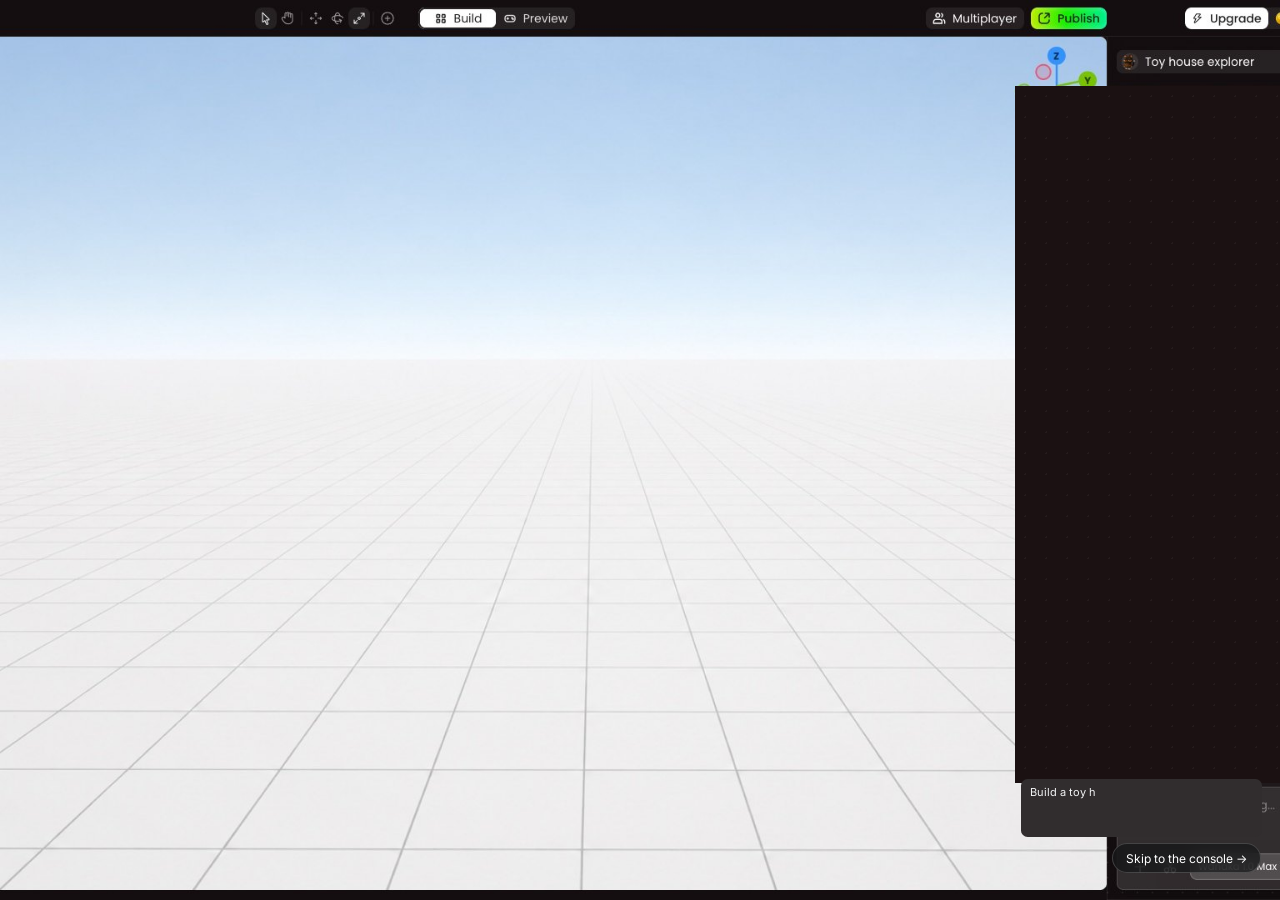
==== commit f19acb87: "Handheld page: drop the header bar; Replay restarts the whole run Co-Authored-By: Claude Opus 5 <nor" ====
--- a/handheld.html
+++ b/handheld.html
@@ -8,23 +8,12 @@
 <link rel="preconnect" href="https://fonts.gstatic.com" crossorigin>
 <link href="https://fonts.googleapis.com/css2?family=Poppins:wght@400;500;600;700&family=Bitcount+Grid+Single:wght@400;500&family=Inter:wght@400;500;600;700&family=Playfair+Display:ital,wght@0,500;0,700;0,800;1,500&family=JetBrains+Mono:wght@400;500;700&family=Caveat:wght@500;600&family=Archivo+Black&family=Doto:wght@600;800&display=swap" rel="stylesheet">
 <link rel="stylesheet" href="plans.css?v=98">
-<link rel="stylesheet" href="story.css?v=4">
+<link rel="stylesheet" href="story.css?v=5">
 </head>
 <body class="story">
-<header class="sw sw--story">
-  <span class="sw__t">Plan mode · Handheld</span>
-  <span class="chapter" id="chapter"><b>1</b><em>You ask</em></span>
-  <span class="sw__g sw__g--p">
-    <em>Cover</em>
-    <button class="sw__p is-on" data-p="toy">Toy house</button>
-    <button class="sw__p" data-p="horror">Horror</button>
-    <button class="sw__p" data-p="pixel">Arcade</button>
-  </span>
-  <button class="sw__replay" id="restart">↻ Start over</button>
-</header>
 <main class="stage stage--e" id="stage"></main>
-<script>window.__hold = true; history.replaceState(null, '', location.pathname);</script>
+<script>window.__hold = true; </script>
 <script src="plans.js?v=71"></script>
-<script src="story.js?v=2"></script>
+<script src="story.js?v=3"></script>
 </body>
 </html>
--- a/story.css
+++ b/story.css
@@ -77,3 +77,6 @@
 .sc__cursor{transition:transform .55s cubic-bezier(.3,.8,.3,1),opacity .3s}
 .sc__epi{top:67.5%;bottom:13%;animation:msgIn .5s cubic-bezier(.3,.9,.3,1) both}
 .sc__bar{display:block}
+/* no header on this page: the scene is the whole window */
+.story .stage{height:100vh}
+.sc{top:0}
